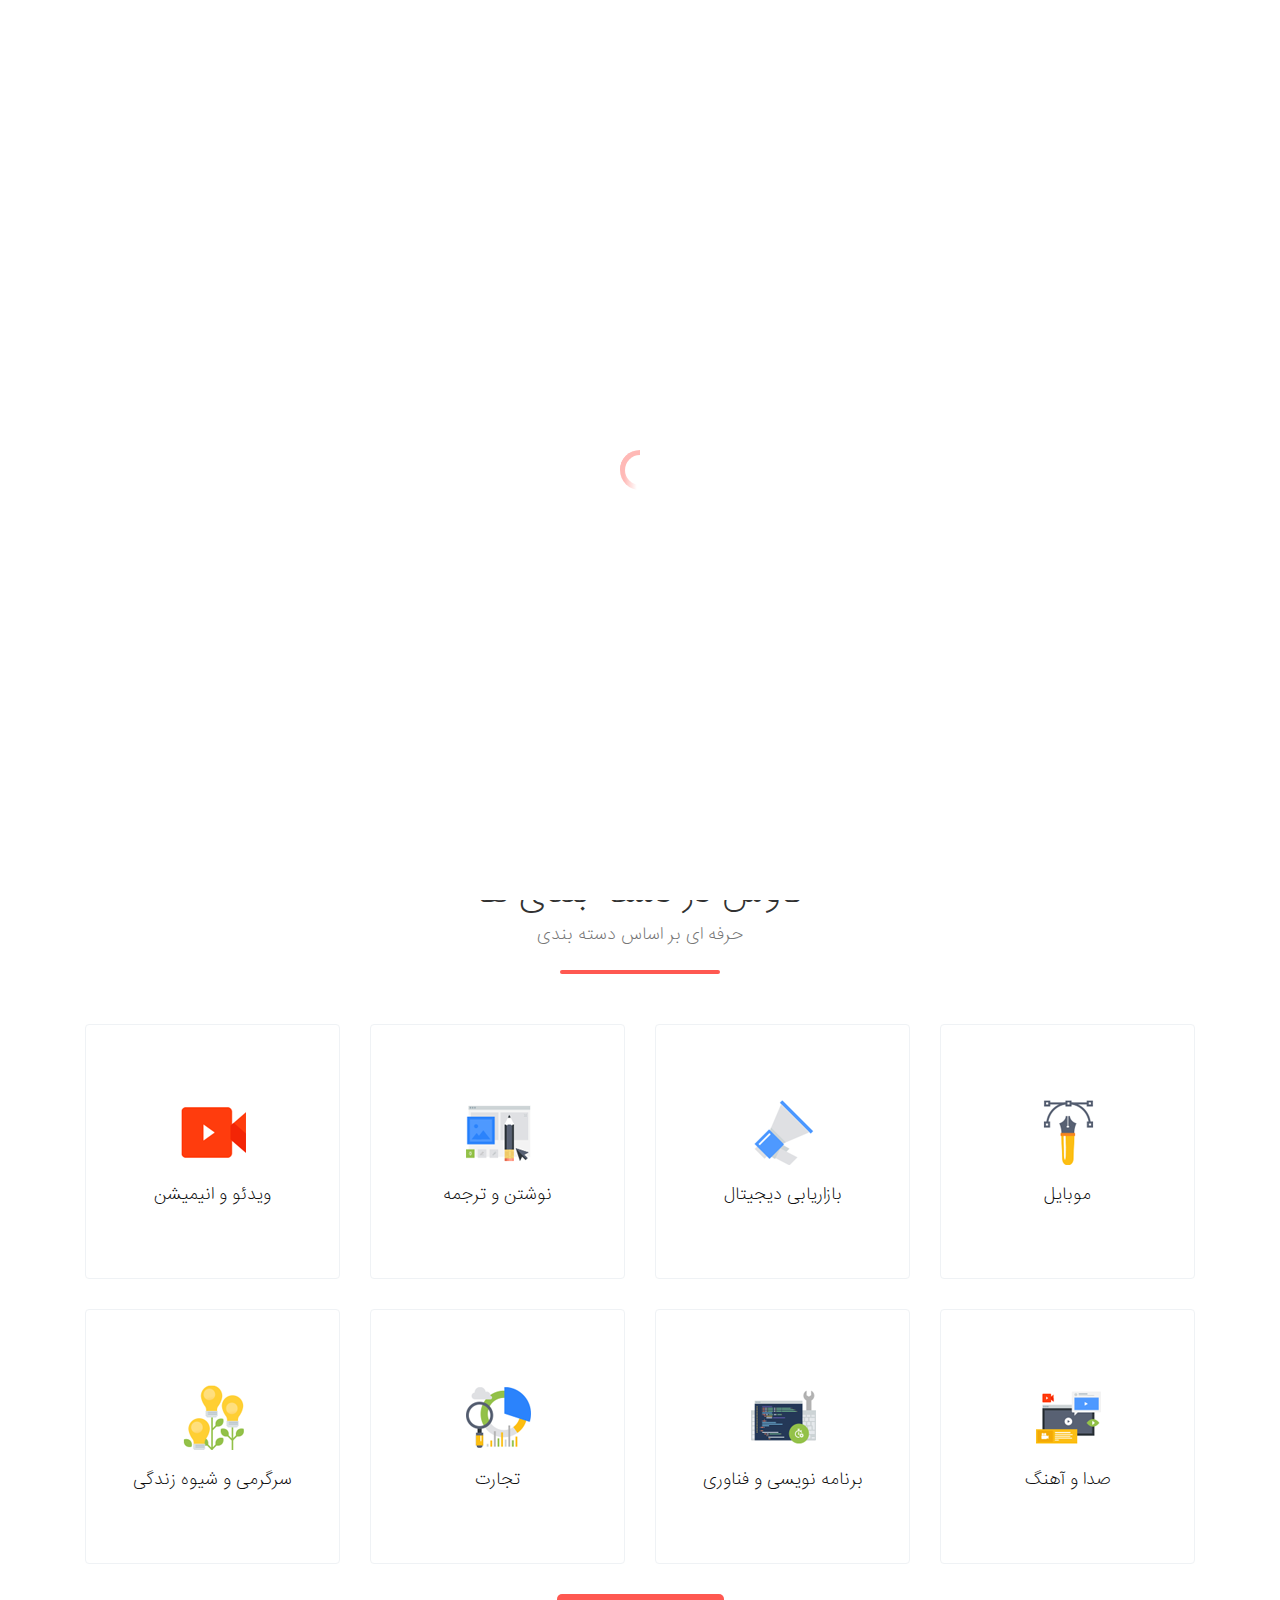
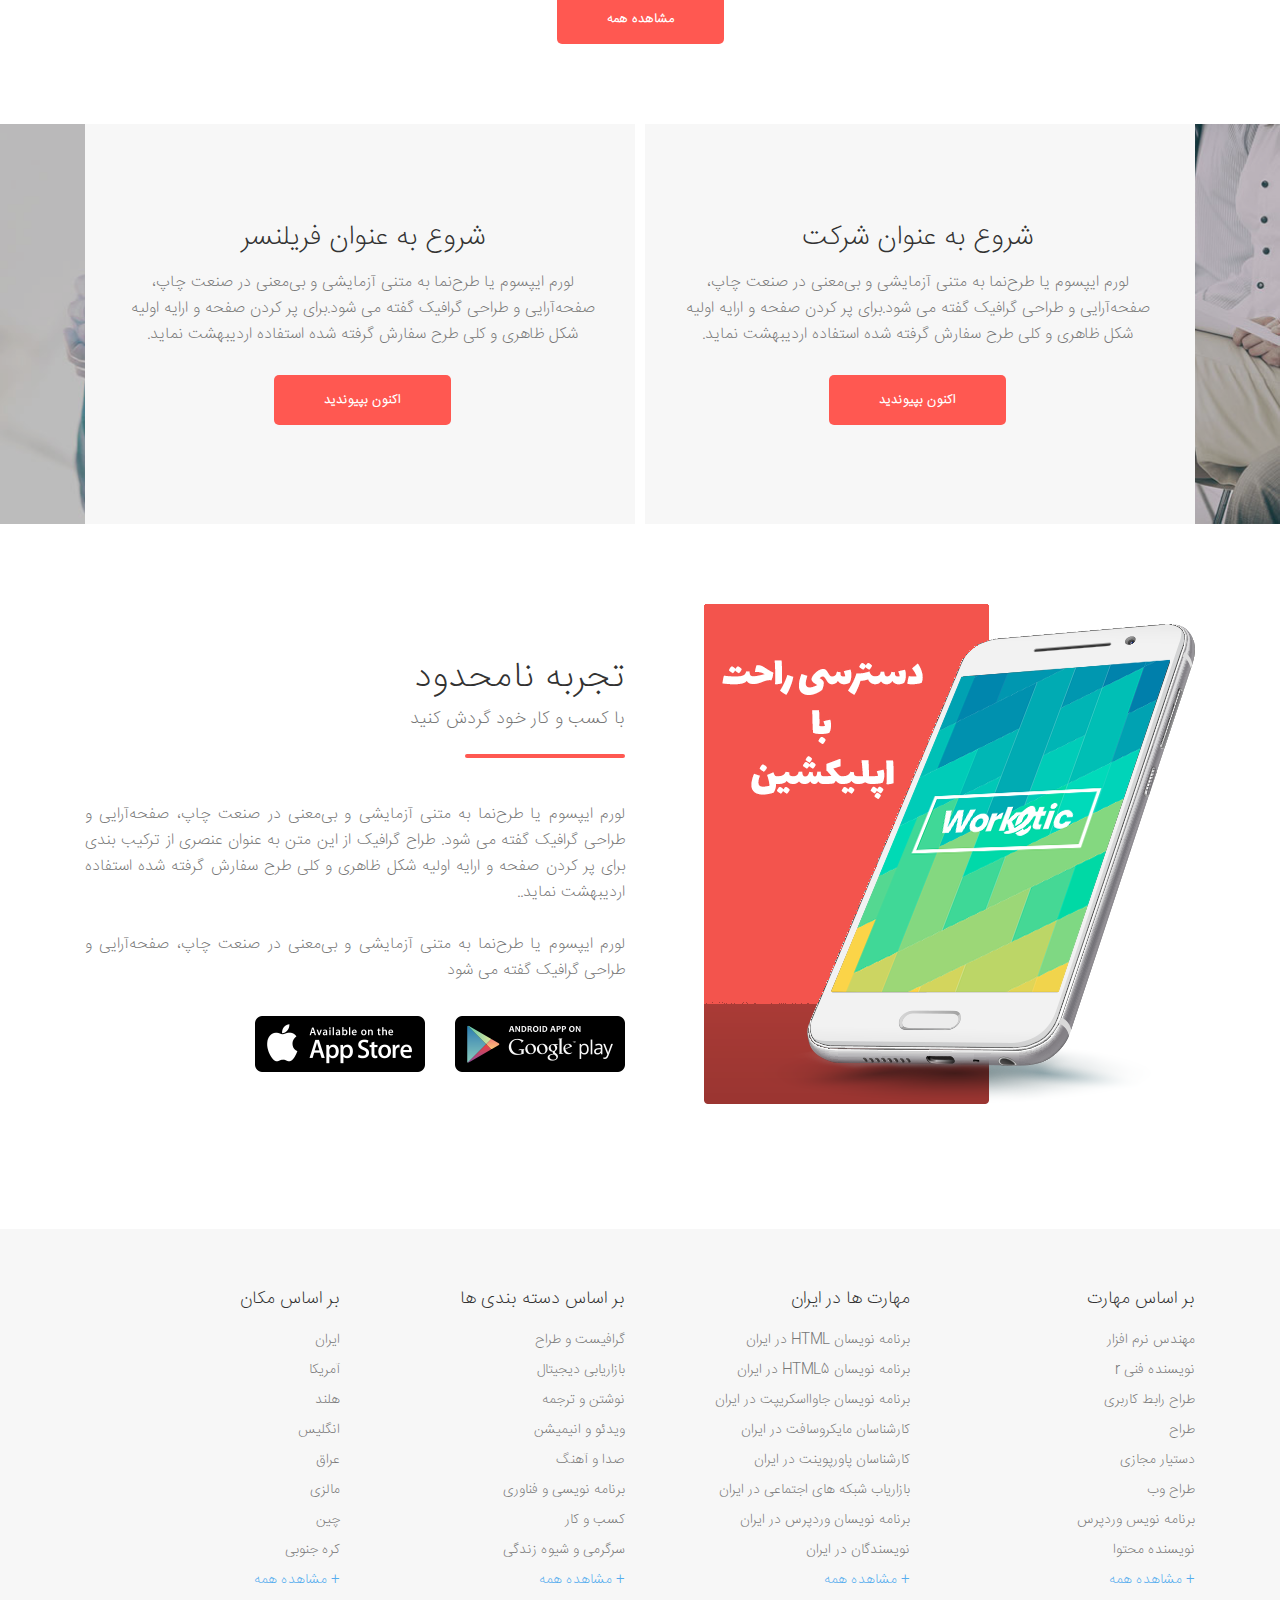
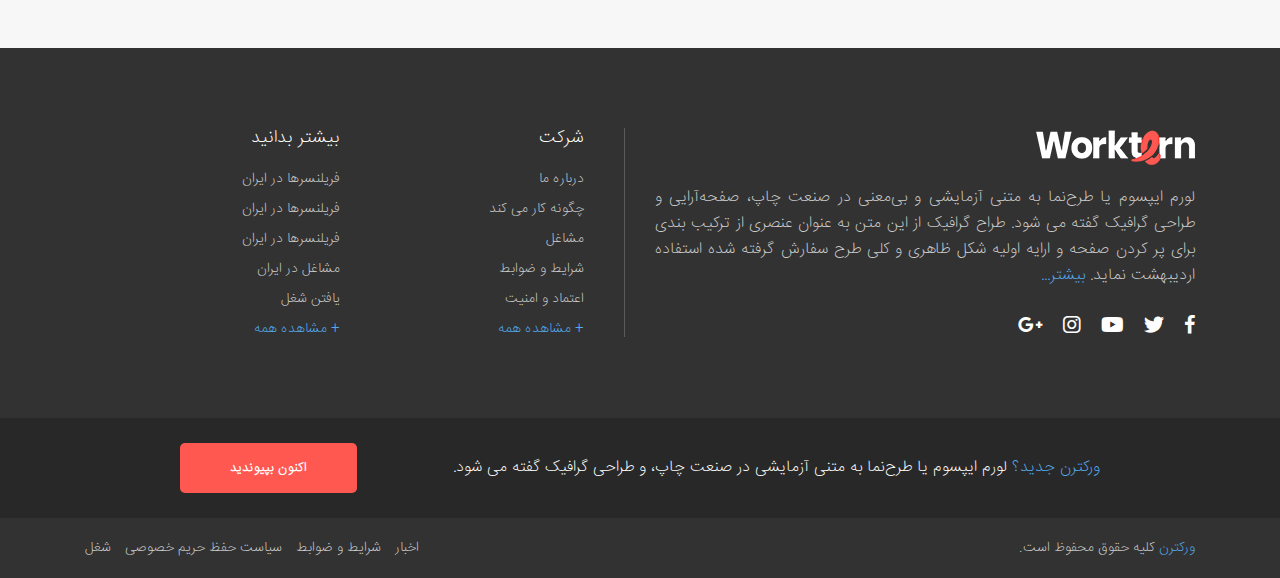
==== worktern/index.html @ 87391714 "123" ====
<!doctype html>
<!--[if lt IE 7]>		<html class="no-js lt-ie9 lt-ie8 lt-ie7" lang=""> <![endif]-->
<!--[if IE 7]>			<html class="no-js lt-ie9 lt-ie8" lang=""> <![endif]-->
<!--[if IE 8]>			<html class="no-js lt-ie9" lang=""> <![endif]-->
<!--[if gt IE 8]><!-->	<html class="no-js" lang="" dir="rtl"> <!--<![endif]-->

<!-- Mirrored from amentotech.com/htmls/worktern/ by HTTrack Website Copier/3.x [XR&CO'2014], Fri, 29 Nov 2019 17:55:43 GMT -->
<head>
	<meta charset="utf-8">
	<meta http-equiv="X-UA-Compatible" content="IE=edge">
	<title>BootStrap HTML5 CSS3 Theme</title>
	<meta name="description" content="">
	<meta name="viewport" content="width=device-width, initial-scale=1">
	<link rel="apple-touch-icon" href="apple-touch-icon.png">
	<link rel="icon" href="images/favicon.png" type="image/x-icon">
	<link rel="stylesheet" href="css/bootstrap.min.css">
	<link rel="stylesheet" href="css/normalize.css">
	<link rel="stylesheet" href="css/scrollbar.css">
	<link rel="stylesheet" href="css/fontawesome/fontawesome-all.css">
	<link rel="stylesheet" href="css/font-awesome.min.css">
	<link rel="stylesheet" href="css/owl.carousel.min.css">
	<link rel="stylesheet" href="css/linearicons.css">
	<link rel="stylesheet" href="css/jquery-ui.css">
	<link rel="stylesheet" href="css/tipso.css">
	<link rel="stylesheet" href="css/chosen.css">
	<link rel="stylesheet" href="css/prettyPhoto.css">
	<link rel="stylesheet" href="css/main.css">
	<link rel="stylesheet" href="css/color.css">
	<link rel="stylesheet" href="css/transitions.css">
	<link rel="stylesheet" href="css/responsive.css">
	<script src="js/vendor/modernizr-2.8.3-respond-1.4.2.min.js"></script>
</head>
<body class="wt-login">
	<!--[if lt IE 8]>
		<p class="browserupgrade">You are using an <strong>outdated</strong> browser. Please <a href="http://browsehappy.com/">upgrade your browser</a> to improve your experience.</p>
	<![endif]-->
	<!-- Preloader Start -->
	<div class="preloader-outer">
		<div class="loader"></div>
	</div>
	<!-- Preloader End -->
	<!-- Wrapper Start -->
	<div id="wt-wrapper" class="wt-wrapper wt-haslayout">
		<!-- Content Wrapper Start -->
		<div class="wt-contentwrapper">
			<!-- Header Start -->
			<header id="wt-header" class="wt-header wt-haslayout">
				<div class="wt-navigationarea">
					<div class="container-fluid">
						<div class="row">
							<div class="col-xs-12 col-sm-12 col-md-12 col-lg-12">
								<strong class="wt-logo"><a href="index-2.html"><img src="images/logo.png" alt="company logo here"></a></strong>
								<div class="wt-rightarea">
									<nav id="wt-nav" class="wt-nav navbar-expand-lg">
										<button class="navbar-toggler" type="button" data-toggle="collapse" data-target="#navbarNav" aria-controls="navbarNav" aria-expanded="false" aria-label="Toggle navigation">
											<i class="lnr lnr-menu"></i>
										</button>
										<div class="collapse navbar-collapse wt-navigation" id="navbarNav">
											<ul class="navbar-nav">
												<li class="menu-item-has-children page_item_has_children">
													<a href="javascript:void(0);">اصلی</a>
													<ul class="sub-menu">
														<li class="menu-item-has-children page_item_has_children wt-notificationicon"><span class="wt-dropdowarrow"><i class="lnr lnr-chevron-left"></i></span>
															<a href="javascript:void(0);">صفحه اصلی</a>
															<ul class="sub-menu">
																<li><a href="index-2.html">صفحه اصلی 1</a></li>
																<li class="wt-newnoti"><a href="indexvtwo.html">صفحه اصلی 2<em>بدون ورود به سیستم</em></a></li>
															</ul>
														</li>
														<li class="menu-item-has-children page_item_has_children"><span class="wt-dropdowarrow"><i class="lnr lnr-chevron-left"></i></span>
															<a href="javascript:void(0);">مقاله</a>
															<ul class="sub-menu">
																<li><a href="articlelist.html">لیست مقاله</a></li>
																<li><a href="articlegrid.html">شبکه مقاله</a></li>
																<li><a href="articlesingle.html">مقاله مجرد</a></li>
																<li><a href="articleclassic.html">مقاله کلاسیک</a></li>
															</ul>
														</li>
														<li class="menu-item-has-children page_item_has_children"><span class="wt-dropdowarrow"><i class="lnr lnr-chevron-left"></i></span>
															<a href="javascript:void(0);">شرکت</a>
															<ul class="sub-menu">
																<li><a href="companygrid.html">شبکه شرکت</a></li>
																<li><a href="companysigle.html">شرکت مجرد</a></li>
															</ul>
														</li>
														<li>
															<a href="about.html">درباره</a>
														</li>
														<li>
															<a href="privacypolicy.html">سیاست حفظ حریم خصوصی</a>
														</li>
														<li>
															<a href="comingsoon.html">به زودی</a>
														</li>
														<li>
															<a href="404page.html">صفحه 404</a>
														</li>
													</ul>
												</li>
												<li class="nav-item">
													<a href="howitworks.html">چگونه کار می کند</a>
												</li>
												<li class="menu-item-has-children page_item_has_children">
													<a href="javascript:void(0);">مرور مشاغل</a>
													<ul class="sub-menu">
														<li>
															<a href="joblisting.html">لیست مشاغل</a>
														</li>
														<li class="current-menu-item">
															<a href="jobsingle.html">مشاغل مجرد</a>
														</li>
														<li>
															<a href="jobproposal.html">پیشنهاد شغل</a>
														</li>
													</ul>
												</li>
												<li class="menu-item-has-children page_item_has_children">
													<a href="javascript:void(0);">مشاهده فریلنسرها</a>
													<ul class="sub-menu">
														<li>
															<a href="userlisting.html">لیست کاربران</a>
														</li>
														<li class="current-menu-item">
															<a href="usersingle.html">کاربر مجرد</a>
														</li>
													</ul>
												</li>
											</ul>
										</div>
									</nav>
									<div class="wt-loginarea">
										<figure class="wt-userimg">
											<img src="images/user-login.png" alt="img description">
										</figure>
										<div class="wt-loginoption">
											<a href="javascript:void(0);" id="wt-loginbtn" class="wt-loginbtn">ورود به سیستم</a>
											<div class="wt-loginformhold">
												<div class="wt-loginheader">
													<span>ورود به سیستم</span>
													<a href="javascript:;"><i class="fa fa-times"></i></a>
												</div>
												<form class="wt-formtheme wt-loginform do-login-form">
													<fieldset>
														<div class="form-group">
															<input type="text" name="username" class="form-control" placeholder="نام کاربری">
														</div>
														<div class="form-group">
															<input type="password" name="password" class="form-control" placeholder="رمز عبور">
														</div>
														<div class="wt-logininfo">
															<a href="javascript:;" class="wt-btn do-login-button">ورود به سیستم</a>
															<span class="wt-checkbox">
																<input id="wt-login" type="checkbox" name="rememberme">
																<label for="wt-login">اطلاعات مرا به خاطر بسپار</label>
															</span>
														</div>
													</fieldset>
													<div class="wt-loginfooterinfo">
														<a href="javascript:;" class="wt-forgot-password">فراموشی رمز عبور</a>
														<a href="register.html">ایجاد حساب</a>
													</div>
												</form>
											    <form class="wt-formtheme wt-loginform do-forgot-password-form wt-hide-form">
											        <fieldset>
											            <div class="form-group">
											                <input type="email" name="email" class="form-control get_password" placeholder="ایمیل">
											            </div>
											           
											            <div class="wt-logininfo">
											                <a href="javascript:;" class="wt-btn do-get-password">دریافت رمز عبور</a>
											            </div>     
											        </fieldset>
											        <div class="wt-loginfooterinfo">
											            <a href="javascript:void(0);" class="wt-show-login">ورود به سیستم</a>
											            <a href="register.html">ایجاد حساب</a>
											        </div>
											    </form>
											</div>
										</div>
										<a href="register.html" class="wt-btn">اکنون بپیوندید</a>
									</div>
									<div class="wt-userlogedin">
										<figure class="wt-userimg">
											<img src="images/user-img.jpg" alt="image description">
										</figure>
										<div class="wt-username">
											<h3> پریسا محمدی</h3>
											<span>پریسا محمدی</span>
										</div>
										<nav class="wt-usernav">
											<ul>
												<li class="menu-item-has-children page_item_has_children">
													<a href="javascript:void(0);">
														<span>بینش </span>
													</a>
													<ul class="sub-menu children">
														<li><a href="dashboard-insights.html">بینش ها</a></li>
														<li><a href="dashboard-insightsuser.html">بینش کاربر</a></li>
													</ul>
												</li>
												<li>
													<a href="dashboard-profile.html">
														<span>پروفایل من</span>
													</a>
												</li>
												<li class="menu-item-has-children">
													<a href="javascript:void(0);">
														<span>همه مشاغل</span>
													</a>
													<ul class="sub-menu">
														<li><a href="dashboard-completejobs.html">مشاغل تکمیل شده</a></li>
														<li><a href="dashboard-canceljobs.html">مشاغل لغو شده</a></li>
														<li><a href="dashboard-ongoingjob.html">مشاغل مداوم</a></li>
														<li><a href="dashboard-ongoingsingle.html">مجرد مداوم</a></li>
													</ul>
												</li>
												<li>
													<a href="dashboard-managejobs.html">
														<span>مدیریت مشاغل</span>
													</a>
												</li>
												<li class="wt-notificationicon menu-item-has-children">
													<a href="javascript:void(0);">
														<span>پیام ها</span>
													</a>
													<ul class="sub-menu">
														<li><a href="dashboard-messages.html">پیام ها</a></li>
														<li><a href="dashboard-messages2.html">پیام ها 2</a></li>
													</ul>
												</li>
												<li>
													<a href="dashboard-saveitems.html">
														<span> موارد ذخیره شده من </span>
													</a>
												</li>
												<li>
													<a href="dashboard-invocies.html">
														<span>فاکتورها </span>
													</a>
												</li>
												<li>
													<a href="dashboard-category.html">
														<span>دسته بندی</span>
													</a>
												</li>
												<li>
													<a href="dashboard-packages.html">
														<span>بسته ها</span>
													</a>
												</li>
												<li>
													<a href="dashboard-proposals.html">
														<span>پیشنهادات</span>
													</a>
												</li>
												<li>
													<a href="dashboard-accountsettings.html">
														<span>تنظیمات حساب</span>
													</a>
												</li>
												<li>
													<a href="dashboard-helpsupport.html">
														<span>راهنما و پشتیبانی</span>
													</a>
												</li>
												<li>
													<a href="index-2.html">
														<span> خروج از سیستم</span>
													</a>
												</li>
											</ul>
										</nav>
									</div>
								</div>
							</div>
						</div>
					</div>
				</div>
			</header>
			<!--Header End-->
			<!--Home Banner Start-->
			<div class="wt-haslayout wt-bannerholder">
				<div class="container">
					<div class="row">
						<div class="col-12 col-sm-12 col-md-12 col-lg-5">
							<div class="wt-bannerimages">
								<figure class="wt-bannermanimg" data-tilt>
									<img src="images/bannerimg/img-01.png" alt="img description">
									<img src="images/bannerimg/img-02.png" class="wt-bannermanimgone" alt="img description">
									<img src="images/bannerimg/img-03.png" class="wt-bannermanimgtwo" alt="img description">
								</figure>
							</div>
						</div>
						<div class="col-xs-12 col-sm-12 col-md-12 col-lg-7">
							<div class="wt-bannercontent">
								<div class="wt-bannerhead">
									<div class="wt-title">
										<h1><span>استخدام متخصص فریلنسر </span>برای هر شغلی ، به صورت آنلاین </h1>
									</div>
									<div class="wt-description">
										<p>لورم ایپسوم یا طرح‌نما  به متنی آزمایشی و بی‌معنی در صنعت چاپ،
            صفحه‌آرایی و طراحی
            گرافیک گفته می شود.</p>
									</div>
								</div>
								<form class="wt-formtheme wt-formbanner">
									<fieldset>
										<div class="form-group">
											<input type="text" name="fullname" class="form-control" placeholder="من دنبال ... می گردم.">
											<div class="wt-formoptions">
												<div class="wt-dropdown">
													<span>در: <em class="selected-search-type">فریلنسرها</em><i class="lnr lnr-chevron-down"></i></span>
												</div>
												<div class="wt-radioholder">
													<span class="wt-radio">
														<input id="wt-freelancers" data-title="فریلنسرها" type="radio" name="searchtype" value="freelancer" checked>
														<label for="wt-freelancers">فریلنسرها</label>
													</span>
													<span class="wt-radio">
														<input id="wt-jobs"  data-title="مشاغل" type="radio" name="searchtype" value="job">
														<label for="wt-jobs">مشاغل</label>
													</span>
													<span class="wt-radio">
														<input id="wt-company"  data-title="شرکت ها" type="radio" name="searchtype" value="job">
														<label for="wt-company">شرکت ها</label>
													</span>
												</div>
												<a href="userlisting.html" class="wt-searchbtn"><i class="lnr lnr-magnifier"></i></a>
											</div>
										</div>
									</fieldset>
								</form>
								<div class="wt-videoholder">
									<div class="wt-videoshow">
										<a data-rel="prettyPhoto[video]" href="https://www.w3schools.com/html/mov_bbb.mp4"><i class="fa fa-play"></i></a>
									</div>
									<div class="wt-videocontent">
										<span> خودتان ببینید!<em> چگونه کار می کند و نهایت لذت را تجربه می کنید. </em></span>
									</div>
								</div>
							</div>
						</div>
					</div>
				</div>
			</div>
			<!--Home Banner End-->
			<!--Main Start-->
			<main id="wt-main" class="wt-main wt-haslayout">
				<!--Categories Start-->
				<section class="wt-haslayout wt-main-section">
					<div class="container">
						<div class="row justify-content-md-center">
							<div class="col-xs-12 col-sm-12 col-md-8 push-md-2 col-lg-6 push-lg-3">
								<div class="wt-sectionhead wt-textcenter">
									<div class="wt-sectiontitle">
										<h2> کاوش در دسته بندی ها </h2>
										<span>حرفه ای بر اساس دسته بندی</span>
									</div>
								</div>
							</div>
							<div class="wt-categoryexpl">
								<div class="col-12 col-sm-6 col-md-4 col-lg-4 col-xl-3 float-right">
									<div class="wt-categorycontent">
										<figure><img src="images/categories/img-01.png" alt="image description"></figure>
										<div class="wt-cattitle">
											<h3><a href="javascrip:void(0);">موبایل </a></h3>
										</div>
										<div class="wt-categoryslidup">
											<p>لورم ایپسوم یا طرح‌نما به متنی آزمایشی و بی‌معنی در صنعت چاپ،
            صفحه‌آرایی و طراحی
            گرافیک گفته میشود.</p>
											<a href="javascript:void(0);">جست و جو <i class="fa fa-arrow-left"></i></a>
										</div>
									</div>
								</div>
								<div class="col-12 col-sm-6 col-md-4 col-lg-4 col-xl-3 float-right">
									<div class="wt-categorycontent">
										<figure><img src="images/categories/img-08.png" alt="image description"></figure>
										<div class="wt-cattitle">
											<h3><a href="javascrip:void(0);">بازاریابی دیجیتال</a></h3>
										</div>
										<div class="wt-categoryslidup">
											<p>لورم ایپسوم یا طرح‌نما به متنی آزمایشی و بی‌معنی در صنعت چاپ،
            صفحه‌آرایی و طراحی
            گرافیک گفته میشود.</p>
											<a href="javascript:void(0);">جست و جو <i class="fa fa-arrow-left"></i></a>
										</div>
									</div>
								</div>
								<div class="col-12 col-sm-6 col-md-4 col-lg-4 col-xl-3 float-right">
									<div class="wt-categorycontent">
										<figure><img src="images/categories/img-02.png" alt="image description"></figure>
										<div class="wt-cattitle">
											<h3><a href="javascrip:void(0);"> نوشتن و ترجمه </a></h3>
										</div>
										<div class="wt-categoryslidup">
											<p>لورم ایپسوم یا طرح‌نما به متنی آزمایشی و بی‌معنی در صنعت چاپ،
            صفحه‌آرایی و طراحی
            گرافیک گفته میشود.</p>
											<a href="javascript:void(0);">جست و جو <i class="fa fa-arrow-left"></i></a>
										</div>
									</div>
								</div>
								<div class="col-12 col-sm-6 col-md-4 col-lg-4 col-xl-3 float-right">
									<div class="wt-categorycontent">
										<figure><img src="images/categories/img-03.png" alt="image description"></figure>
										<div class="wt-cattitle">
											<h3><a href="javascrip:void(0);">ویدئو و انیمیشن </a></h3>
										</div>
										<div class="wt-categoryslidup">
											<p>لورم ایپسوم یا طرح‌نما به متنی آزمایشی و بی‌معنی در صنعت چاپ،
            صفحه‌آرایی و طراحی
            گرافیک گفته میشود.</p>
											<a href="javascript:void(0);">جست و جو <i class="fa fa-arrow-left"></i></a>
										</div>
									</div>
								</div>
								<div class="col-12 col-sm-6 col-md-4 col-lg-4 col-xl-3 float-right">
									<div class="wt-categorycontent">
										<figure><img src="images/categories/img-04.png" alt="image description"></figure>
										<div class="wt-cattitle">
											<h3><a href="javascrip:void(0);"> صدا و آهنگ</a></h3>
										</div>
										<div class="wt-categoryslidup">
											<p>لورم ایپسوم یا طرح‌نما به متنی آزمایشی و بی‌معنی در صنعت چاپ،
            صفحه‌آرایی و طراحی
            گرافیک گفته میشود.</p>
											<a href="javascript:void(0);">جست و جو <i class="fa fa-arrow-left"></i></a>
										</div>
									</div>
								</div>
								<div class="col-12 col-sm-6 col-md-4 col-lg-4 col-xl-3 float-right">
									<div class="wt-categorycontent">
										<figure><img src="images/categories/img-05.png" alt="image description"></figure>
										<div class="wt-cattitle">
											<h3><a href="javascrip:void(0);">برنامه نویسی و  فناوری </a></h3>
										</div>
										<div class="wt-categoryslidup">
											<p>لورم ایپسوم یا طرح‌نما به متنی آزمایشی و بی‌معنی در صنعت چاپ،
            صفحه‌آرایی و طراحی
            گرافیک گفته میشود.</p>
											<a href="javascript:void(0);">جست و جو <i class="fa fa-arrow-left"></i></a>
										</div>
									</div>
								</div>
								<div class="col-12 col-sm-6 col-md-4 col-lg-4 col-xl-3 float-right">
									<div class="wt-categorycontent">
										<figure><img src="images/categories/img-06.png" alt="image description"></figure>
										<div class="wt-cattitle">
											<h3><a href="javascrip:void(0);">تجارت</a></h3>
										</div>
										<div class="wt-categoryslidup">
											<p>لورم ایپسوم یا طرح‌نما به متنی آزمایشی و بی‌معنی در صنعت چاپ،
            صفحه‌آرایی و طراحی
            گرافیک گفته میشود.</p>
											<a href="javascript:void(0);">جست و جو <i class="fa fa-arrow-left"></i></a>
										</div>
									</div>
								</div>
								<div class="col-12 col-sm-6 col-md-4 col-lg-4 col-xl-3 float-right">
									<div class="wt-categorycontent">
										<figure><img src="images/categories/img-07.png" alt="image description"></figure>
										<div class="wt-cattitle">
											<h3><a href="javascrip:void(0);">سرگرمی و شیوه زندگی</a></h3>
										</div>
										<div class="wt-categoryslidup">
											<p>لورم ایپسوم یا طرح‌نما به متنی آزمایشی و بی‌معنی در صنعت چاپ،
            صفحه‌آرایی و طراحی
            گرافیک گفته میشود.</p>
											<a href="javascript:void(0);">جست و جو <i class="fa fa-arrow-left"></i></a>
										</div>
									</div>
								</div>
								<div class="col-12 col-sm-12 col-md-12 col-lg-12 float-right">
									<div class="wt-btnarea">
										<a href="javascript:void(0)" class="wt-btn">مشاهده همه </a>
									</div>
								</div>
							</div>
						</div>
					</div>
				</section>
				<!--Categories End-->
				<!--Join Company Info Start-->
				<section class="wt-haslayout wt-main-section wt-paddingnull wt-companyinfohold">
					<div class="container">
						<div class="row">
							<div class="col-12 col-sm-12 col-md-12 col-lg-12">
								<div class="wt-companydetails">
									<div class="wt-companycontent">
										<div class="wt-companyinfotitle">
											<h2>شروع به عنوان شرکت </h2>
										</div>
										<div class="wt-description">
											<p>لورم ایپسوم یا طرح‌نما به متنی آزمایشی و بی‌معنی در صنعت چاپ،
            صفحه‌آرایی و طراحی
            گرافیک گفته می شود.برای پر کردن صفحه و ارایه
            اولیه شکل
             ظاهری و کلی طرح سفارش گرفته شده استفاده اردیبهشت نماید.</p>
										</div>
										<div class="wt-btnarea">
											<a href="javascript:void(0);" class="wt-btn"> اکنون بپیوندید</a>
										</div>
									</div>
									<div class="wt-companycontent">
										<div class="wt-companyinfotitle">
											<h2>شروع به عنوان فریلنسر </h2>
										</div>
										<div class="wt-description">
											<p>لورم ایپسوم یا طرح‌نما به متنی آزمایشی و بی‌معنی در صنعت چاپ،
            صفحه‌آرایی و طراحی
            گرافیک گفته می شود.برای پر کردن صفحه و ارایه
            اولیه شکل
             ظاهری و کلی طرح سفارش گرفته شده استفاده اردیبهشت نماید.</p>
										</div>
										<div class="wt-btnarea">
											<a href="javascript:void(0);" class="wt-btn"> اکنون بپیوندید</a>
										</div>
									</div>
								</div>
							</div>
						</div>
					</div>
				</section>
				<!--Join Company Info End-->
				<!--Limitless Experience Start-->
				<section class="wt-haslayout wt-main-section">
					<div class="container">
						<div class="row">
							<div class="col-12 col-sm-12 col-md-6 col-lg-6 float-left">
								<figure class="wt-mobileimg">
									<img src="images/mobile-img.png" alt="img description">
								</figure>
							</div>
							<div class="col-12 col-sm-12 col-md-6 col-lg-6 float-left">
								<div class="wt-experienceholder">
									<div class="wt-sectionhead">
										<div class="wt-sectiontitle">
											<h2>تجربه نامحدود </h2>
											<span>با کسب و کار خود گردش کنید</span>
										</div>
										<div class="wt-description">
											<p>لورم ایپسوم یا طرح‌نما  به متنی آزمایشی و بی‌معنی در صنعت چاپ،
            صفحه‌آرایی و طراحی
            گرافیک گفته می شود. طراح گرافیک از این متن به عنوان عنصری از ترکیب بندی برای پر کردن صفحه و ارایه
            اولیه شکل
             ظاهری و کلی طرح سفارش گرفته شده استفاده اردیبهشت نماید..</p>
											<p>لورم ایپسوم یا طرح‌نما به متنی آزمایشی و بی‌معنی در صنعت چاپ،
            صفحه‌آرایی و طراحی
            گرافیک گفته می شود</p>
										</div>
										<ul class="wt-appicon">
											<li>
												<a href="javascript:void(0)">
													<figure><img src="images/app-icon/img-01.png" alt="img description"></figure>
												</a>
											</li>
											<li>
												<a href="javascript:void(0)">
													<figure><img src="images/app-icon/img-02.png" alt="img description"></figure>
												</a>
											</li>
										</ul>
									</div>
								</div>
							</div>
						</div>
					</div>
				</section>
				<!--Limitless Experience End-->
				<!--Skills Start-->
				<section class="wt-haslayaout wt-main-section wt-footeraboutus">
					<div class="container">
						<div class="row">
							<div class="col-12 col-sm-6 col-md-3 col-lg-3">
								<div class="wt-widgetskills">
									<div class="wt-fwidgettitle">
										<h3>بر اساس مهارت </h3>
									</div>
									<ul class="wt-fwidgetcontent">
										<li><a href="javascript:void(0);">مهندس نرم افزار </a></li>
										<li><a href="javascript:void(0);"> نویسنده فنی r</a></li>
										<li><a href="javascript:void(0);">طراح رابط کاربری </a></li>
										<li><a href="javascript:void(0);">طراح </a></li>
										<li><a href="javascript:void(0);">دستیار مجازی </a></li>
										<li><a href="javascript:void(0);">طراح وب</a></li>
										<li><a href="javascript:void(0);"> برنامه نویس وردپرس</a></li>
										<li><a href="javascript:void(0);">نویسنده محتوا </a></li>
										<li class="wt-viewmore"><a href="javascript:void(0);">+ مشاهده همه</a></li>
									</ul>
								</div>
							</div>
							<div class="col-12 col-sm-6 col-md-3 col-lg-3">
								<div class="wt-widgetskill">
									<div class="wt-fwidgettitle">
										<h3>مهارت ها در ایران </h3>
									</div>
									<ul class="wt-fwidgetcontent">
										<li><a href="javascript:void(0);">برنامه نویسان HTML در ایران</a></li>
										<li><a href="javascript:void(0);">برنامه نویسان HTML5 در ایران </a></li>
										<li><a href="javascript:void(0);">برنامه نویسان جاوااسکریپت در ایران</a></li>
										<li><a href="javascript:void(0);">کارشناسان مایکروسافت در ایران </a></li>
										<li><a href="javascript:void(0);">کارشناسان پاورپوینت در ایران </a></li>
										<li><a href="javascript:void(0);">بازاریاب  شبکه های اجتماعی در ایران</a></li>
										<li><a href="javascript:void(0);">برنامه نویسان وردپرس در ایران </a></li>
										<li><a href="javascript:void(0);">نویسندگان در ایران</a></li>
										<li class="wt-viewmore"><a href="javascript:void(0);">+ مشاهده همه</a></li>
									</ul>
								</div>
							</div>
							<div class="col-12 col-sm-6 col-md-3 col-lg-3">
								<div class="wt-footercol wt-widgetcategories">
									<div class="wt-fwidgettitle">
										<h3>بر اساس دسته بندی ها</h3>
									</div>
									<ul class="wt-fwidgetcontent">
										<li><a href="javascript:void(0);">گرافیست و طراح </a></li>
										<li><a href="javascript:void(0);">بازاریابی دیجیتال</a></li>
										<li><a href="javascript:void(0);"> نوشتن و ترجمه </a></li>
										<li><a href="javascript:void(0);">ویدئو و انیمیشن </a></li>
										<li><a href="javascript:void(0);"> صدا و آهنگ</a></li>
										<li><a href="javascript:void(0);">برنامه نویسی و  فناوری </a></li>
										<li><a href="javascript:void(0);">کسب و کار</a></li>
										<li><a href="javascript:void(0);">سرگرمی و شیوه زندگی</a></li>
										<li class="wt-viewmore"><a href="javascript:void(0);">+ مشاهده همه</a></li>
									</ul>
								</div>
							</div>
							<div class="col-12 col-sm-6 col-md-3 col-lg-3">
								<div class="wt-widgetbylocation">
									<div class="wt-fwidgettitle">
										<h3>بر اساس مکان</h3>
									</div>
									<ul class="wt-fwidgetcontent">
										<li><a href="javascript:void(0);">ایران </a></li>
										<li><a href="javascript:void(0);">آمریکا </a></li>
										<li><a href="javascript:void(0);">هلند </a></li>
										<li><a href="javascript:void(0);">انگلیس </a></li>
										<li><a href="javascript:void(0);">عراق </a></li>
										<li><a href="javascript:void(0);">مالزی </a></li>
										<li><a href="javascript:void(0);">چین </a></li>
										<li><a href="javascript:void(0);">کره جنوبی </a></li>
										<li class="wt-viewmore"><a href="javascript:void(0);">+ مشاهده همه</a></li>
									</ul>
								</div>
							</div>
						</div>
					</div>
				</section>
				<!--Skills Start End-->
			</main>
			<!--Main End-->
			<!--Footer Start-->
			<footer id="wt-footer" class="wt-footer wt-haslayout">
				<div class="wt-footerholder wt-haslayout">
					<div class="container">
						<div class="row">
							<div class="col-12 col-sm-12 col-md-6 col-lg-6">
								<div class="wt-footerlogohold">
									<strong class="wt-logo"><a href="index-2.html"><img src="images/flogo.png" alt="company logo here"></a></strong>
									<div class="wt-description">
										<p>لورم ایپسوم یا طرح‌نما  به متنی آزمایشی و بی‌معنی در صنعت چاپ،
            صفحه‌آرایی و طراحی
            گرافیک گفته می شود. طراح گرافیک از این متن به عنوان عنصری از ترکیب بندی برای پر کردن صفحه و ارایه
            اولیه شکل
             ظاهری و کلی طرح سفارش گرفته شده استفاده اردیبهشت نماید. <a href="javascript:void(0);">بیشتر...</a></p>
									</div>
									<ul class="wt-socialiconssimple wt-socialiconfooter">
										<li class="wt-facebook"><a href="javascript:void(0);"><i class="fa fa-facebook-f"></i></a></li>
										<li class="wt-twitter"><a href="javascript:void(0);"><i class="fab fa-twitter"></i></a></li>
										<li class="wt-youtube"><a href="javascript:void(0);"><i class="fab fa-youtube"></i></a></li>
										<li class="wt-instagram"><a href="javascript:void(0);"><i class="fab fa-instagram"></i></a></li>
										<li class="wt-googleplus"><a href="javascript:void(0);"><i class="fab fa-google-plus-g"></i></a></li>
									</ul>
								</div>
							</div>
							<div class="col-12 col-sm-6 col-md-3 col-lg-3">
								<div class="wt-footercol wt-widgetcompany">
									<div class="wt-fwidgettitle">
										<h3>شرکت</h3>
									</div>
									<ul class="wt-fwidgetcontent">
										<li><a href="javascript:void(0);">درباره ما</a></li>
										<li><a href="javascript:void(0);">چگونه کار می کند</a></li>
										<li><a href="javascript:void(0);">مشاغل</a></li>
										<li><a href="javascript:void(0);">شرایط و ضوابط</a></li>
										<li><a href="javascript:void(0);">اعتماد و امنیت</a></li>
										<li class="wt-viewmore"><a href="javascript:void(0);">+ مشاهده همه</a></li>
									</ul>
								</div>
							</div>
							<div class="col-12 col-sm-6 col-md-3 col-lg-3">
								<div class="wt-footercol wt-widgetexplore">
									<div class="wt-fwidgettitle">
										<h3>بیشتر بدانید</h3>
									</div>
									<ul class="wt-fwidgetcontent">
										<li><a href="javascript:void(0);">فریلنسرها در ایران </a></li>
										<li><a href="javascript:void(0);">فریلنسرها در ایران</a></li>
										<li><a href="javascript:void(0);">فریلنسرها در ایران</a></li>
										<li><a href="javascript:void(0);">مشاغل در ایران</a></li>
										<li><a href="javascript:void(0);"> یافتن شغل</a></li>
										<li class="wt-viewmore"><a href="javascript:void(0);">+ مشاهده همه</a></li>
									</ul>
								</div>
							</div>
						</div>
					</div>
				</div>
				<div class="wt-haslayout wt-joininfo">
					<div class="container">
						<div class="row justify-content-md-center">
							<div class="col-xs-12 col-sm-12 col-md-12 col-lg-10 push-lg-1">
								<div class="wt-companyinfo">
									<span><a href="javascript:void(0);">ورکترن جدید؟</a> لورم ایپسوم یا طرح‌نما به متنی آزمایشی  در صنعت چاپ،
            و طراحی
            گرافیک گفته می شود.</span>
								</div>
								<div class="wt-fbtnarea">
									<a href="javascript:void(0)" class="wt-btn">اکنون بپیوندید</a>
								</div>
							</div>
						</div>
					</div>
				</div>
				<div class="wt-haslayout wt-footerbottom">
					<div class="container">
						<div class="row">
							<div class="col-xs-12 col-sm-12 col-md-12 col-lg-12">
								<p class="wt-copyrights"><span>ورکترن</span> کلیه حقوق محفوظ است.</p>
								<nav class="wt-addnav">
									<ul>
										<li><a href="javascript:void(0);">اخبار</a></li>
										<li><a href="javascript:void(0);">شرایط و ضوابط</a></li>
										<li><a href="javascript:void(0);">سیاست حفظ حریم خصوصی </a></li>
										<li><a href="javascript:void(0);">شغل</a></li>
									</ul>
								</nav>
							</div>
						</div>
					</div>
				</div>
			</footer>
			<!--Footer End-->
		</div>
		<!--Content Wrapper End-->
	</div>
	<!--Wrapper End-->
	<script src="js/vendor/jquery-3.3.1.js"></script>
	<script src="js/vendor/jquery-library.js"></script>
	<script src="js/vendor/bootstrap.min.js"></script>
	<script src="js/owl.carousel.min.js"></script>
	<script src="js/chosen.jquery.js"></script>
	<script src="js/scrollbar.min.js"></script>
	<script src="js/tilt.jquery.js"></script>
	<script src="js/prettyPhoto.js"></script>
	<script src="js/jquery-ui.js"></script>
	<script src="js/readmore.js"></script>
	<script src="js/countTo.js"></script>
	<script src="js/appear.js"></script>
	<script src="js/tipso.js"></script>
	<script src="js/jRate.js"></script>
	<script src="js/main.js"></script>
</body>

<!-- Mirrored from amentotech.com/htmls/worktern/ by HTTrack Website Copier/3.x [XR&CO'2014], Fri, 29 Nov 2019 17:56:51 GMT -->
</html>
---- worktern/css/scrollbar.css ----
/*
== malihu jquery custom scrollbar plugin ==
Plugin URI: http://manos.malihu.gr/jquery-custom-content-scroller
*/

/*
CONTENTS: 
	1. BASIC STYLE - Plugin's basic/essential CSS properties (normally, should not be edited). 
	2. VERTICAL SCROLLBAR - Positioning and dimensions of vertical scrollbar. 
	3. HORIZONTAL SCROLLBAR - Positioning and dimensions of horizontal scrollbar.
	4. VERTICAL AND HORIZONTAL SCROLLBARS - Positioning and dimensions of 2-axis scrollbars. 
	5. TRANSITIONS - CSS3 transitions for hover events, auto-expanded and auto-hidden scrollbars. 
	6. SCROLLBAR COLORS, OPACITY AND BACKGROUNDS 
		6.1 THEMES - Scrollbar colors, opacity, dimensions, backgrounds etc. via ready-to-use themes.
*/

/* 
------------------------------------------------------------------------------------------------------------------------
1. BASIC STYLE  
------------------------------------------------------------------------------------------------------------------------
*/

.mCustomScrollbar {
  -ms-touch-action: pinch-zoom;
  touch-action: pinch-zoom; /* direct pointer events to js */
}
.mCustomScrollbar.mCS_no_scrollbar,
.mCustomScrollbar.mCS_touch_action {
  -ms-touch-action: auto;
  touch-action: auto;
}

.mCustomScrollBox {
  /* contains plugin's markup */
  position: relative;
  overflow: hidden;
  height: 100%;
  max-width: 100%;
  outline: none;
  direction: ltr;
}

.mCSB_container {
  /* contains the original content */
  overflow: hidden;
  width: auto;
  height: auto;
}
/* 
------------------------------------------------------------------------------------------------------------------------
2. VERTICAL SCROLLBAR 
y-axis
------------------------------------------------------------------------------------------------------------------------
*/
.mCSB_inside > .mCSB_container {
  margin-right: 30px;
}
.mCSB_container.mCS_no_scrollbar_y.mCS_y_hidden {
  margin-right: 0;
} /* non-visible scrollbar */
.mCS-dir-rtl > .mCSB_inside > .mCSB_container {
  /* RTL direction/left-side scrollbar */
  margin-left: 0;
  margin-right: 0px;
  text-align: justify;
}

.mCS-dir-rtl > .mCSB_inside > .mCSB_container.mCS_no_scrollbar_y.mCS_y_hidden {
  margin-left: 0;
} /* RTL direction/left-side scrollbar */
.mCSB_scrollTools {
  /* contains scrollbar markup (draggable element, dragger rail, buttons etc.) */
  position: absolute;
  width: 16px;
  height: auto;
  left: auto;
  top: 0;
  right: 0;
  bottom: 0;
}
.mCSB_outside + .mCSB_scrollTools {
  right: -26px;
} /* scrollbar position: outside */
.mCS-dir-rtl > .mCSB_inside > .mCSB_scrollTools,
.mCS-dir-rtl > .mCSB_outside + .mCSB_scrollTools {
  /* RTL direction/left-side scrollbar */
  right: auto;
  left: 0;
}
.mCS-dir-rtl > .mCSB_outside + .mCSB_scrollTools {
  left: -26px;
} /* RTL direction/left-side scrollbar (scrollbar position: outside) */
.mCSB_scrollTools .mCSB_draggerContainer {
  /* contains the draggable element and dragger rail markup */
  position: absolute;
  top: 0;
  left: 0;
  bottom: 0;
  right: 0;
  height: auto;
}
.mCSB_scrollTools a + .mCSB_draggerContainer {
  margin: 20px 0;
}
.mCSB_scrollTools .mCSB_draggerRail {
  width: 2px;
  height: 100%;
  margin: 0 auto;
  -webkit-border-radius: 16px;
  -moz-border-radius: 16px;
  border-radius: 16px;
}
.mCSB_scrollTools .mCSB_dragger {
  /* the draggable element */
  cursor: pointer;
  width: 100%;
  height: 30px; /* minimum dragger height */
  z-index: 1;
}
.mCSB_scrollTools .mCSB_dragger .mCSB_dragger_bar {
  /* the dragger element */
  position: relative;
  width: 4px;
  height: 100%;
  margin: 0 auto;
  -webkit-border-radius: 16px;
  -moz-border-radius: 16px;
  border-radius: 16px;
  text-align: center;
}
.mCSB_scrollTools_vertical.mCSB_scrollTools_onDrag_expand
  .mCSB_dragger.mCSB_dragger_onDrag_expanded
  .mCSB_dragger_bar,
.mCSB_scrollTools_vertical.mCSB_scrollTools_onDrag_expand
  .mCSB_draggerContainer:hover
  .mCSB_dragger
  .mCSB_dragger_bar {
  width: 12px; /* auto-expanded scrollbar */
}
.mCSB_scrollTools_vertical.mCSB_scrollTools_onDrag_expand
  .mCSB_dragger.mCSB_dragger_onDrag_expanded
  + .mCSB_draggerRail,
.mCSB_scrollTools_vertical.mCSB_scrollTools_onDrag_expand
  .mCSB_draggerContainer:hover
  .mCSB_draggerRail {
  width: 8px; /* auto-expanded scrollbar */
}
.mCSB_scrollTools .mCSB_buttonUp,
.mCSB_scrollTools .mCSB_buttonDown {
  display: block;
  position: absolute;
  height: 20px;
  width: 100%;
  overflow: hidden;
  margin: 0 auto;
  cursor: pointer;
}
.mCSB_scrollTools .mCSB_buttonDown {
  bottom: 0;
}
/* 
------------------------------------------------------------------------------------------------------------------------
3. HORIZONTAL SCROLLBAR 
x-axis
------------------------------------------------------------------------------------------------------------------------
*/
.mCSB_horizontal.mCSB_inside > .mCSB_container {
  margin-right: 0;
  margin-bottom: 30px;
}
.mCSB_horizontal.mCSB_outside > .mCSB_container {
  min-height: 100%;
}
.mCSB_horizontal > .mCSB_container.mCS_no_scrollbar_x.mCS_x_hidden {
  margin-bottom: 0;
} /* non-visible scrollbar */
.mCSB_scrollTools.mCSB_scrollTools_horizontal {
  width: auto;
  height: 16px;
  top: auto;
  right: 0;
  bottom: 0;
  left: 0;
}
.mCustomScrollBox + .mCSB_scrollTools.mCSB_scrollTools_horizontal,
.mCustomScrollBox
  + .mCSB_scrollTools
  + .mCSB_scrollTools.mCSB_scrollTools_horizontal {
  bottom: -26px;
} /* scrollbar position: outside */
.mCSB_scrollTools.mCSB_scrollTools_horizontal a + .mCSB_draggerContainer {
  margin: 0 20px;
}
.mCSB_scrollTools.mCSB_scrollTools_horizontal .mCSB_draggerRail {
  width: 100%;
  height: 2px;
  margin: 7px 0;
}
.mCSB_scrollTools.mCSB_scrollTools_horizontal .mCSB_dragger {
  width: 30px; /* minimum dragger width */
  height: 100%;
  left: 0;
}
.mCSB_scrollTools.mCSB_scrollTools_horizontal .mCSB_dragger .mCSB_dragger_bar {
  width: 100%;
  height: 4px;
  margin: 6px auto;
}
.mCSB_scrollTools_horizontal.mCSB_scrollTools_onDrag_expand
  .mCSB_dragger.mCSB_dragger_onDrag_expanded
  .mCSB_dragger_bar,
.mCSB_scrollTools_horizontal.mCSB_scrollTools_onDrag_expand
  .mCSB_draggerContainer:hover
  .mCSB_dragger
  .mCSB_dragger_bar {
  height: 12px; /* auto-expanded scrollbar */
  margin: 2px auto;
}
.mCSB_scrollTools_horizontal.mCSB_scrollTools_onDrag_expand
  .mCSB_dragger.mCSB_dragger_onDrag_expanded
  + .mCSB_draggerRail,
.mCSB_scrollTools_horizontal.mCSB_scrollTools_onDrag_expand
  .mCSB_draggerContainer:hover
  .mCSB_draggerRail {
  height: 8px; /* auto-expanded scrollbar */
  margin: 4px 0;
}
.mCSB_scrollTools.mCSB_scrollTools_horizontal .mCSB_buttonLeft,
.mCSB_scrollTools.mCSB_scrollTools_horizontal .mCSB_buttonRight {
  display: block;
  position: absolute;
  width: 20px;
  height: 100%;
  overflow: hidden;
  margin: 0 auto;
  cursor: pointer;
}
.mCSB_scrollTools.mCSB_scrollTools_horizontal .mCSB_buttonLeft {
  left: 0;
}
.mCSB_scrollTools.mCSB_scrollTools_horizontal .mCSB_buttonRight {
  right: 0;
}
/* 
------------------------------------------------------------------------------------------------------------------------
4. VERTICAL AND HORIZONTAL SCROLLBARS 
yx-axis 
------------------------------------------------------------------------------------------------------------------------
*/
.mCSB_container_wrapper {
  position: absolute;
  height: auto;
  width: auto;
  overflow: hidden;
  top: 0;
  left: 0;
  right: 0;
  bottom: 0;
  margin-right: 30px;
  margin-bottom: 30px;
}
.mCSB_container_wrapper > .mCSB_container {
  padding-right: 30px;
  padding-bottom: 30px;
  -webkit-box-sizing: border-box;
  -moz-box-sizing: border-box;
  box-sizing: border-box;
}
.mCSB_vertical_horizontal > .mCSB_scrollTools.mCSB_scrollTools_vertical {
  bottom: 20px;
}
.mCSB_vertical_horizontal > .mCSB_scrollTools.mCSB_scrollTools_horizontal {
  right: 20px;
}
/* non-visible horizontal scrollbar */
.mCSB_container_wrapper.mCS_no_scrollbar_x.mCS_x_hidden
  + .mCSB_scrollTools.mCSB_scrollTools_vertical {
  bottom: 0;
}
/* non-visible vertical scrollbar/RTL direction/left-side scrollbar */
.mCSB_container_wrapper.mCS_no_scrollbar_y.mCS_y_hidden
  + .mCSB_scrollTools
  ~ .mCSB_scrollTools.mCSB_scrollTools_horizontal,
.mCS-dir-rtl
  > .mCustomScrollBox.mCSB_vertical_horizontal.mCSB_inside
  > .mCSB_scrollTools.mCSB_scrollTools_horizontal {
  right: 0;
}
/* RTL direction/left-side scrollbar */
.mCS-dir-rtl
  > .mCustomScrollBox.mCSB_vertical_horizontal.mCSB_inside
  > .mCSB_scrollTools.mCSB_scrollTools_horizontal {
  left: 20px;
}
/* non-visible scrollbar/RTL direction/left-side scrollbar */
.mCS-dir-rtl
  > .mCustomScrollBox.mCSB_vertical_horizontal.mCSB_inside
  > .mCSB_container_wrapper.mCS_no_scrollbar_y.mCS_y_hidden
  + .mCSB_scrollTools
  ~ .mCSB_scrollTools.mCSB_scrollTools_horizontal {
  left: 0;
}
.mCS-dir-rtl > .mCSB_inside > .mCSB_container_wrapper {
  /* RTL direction/left-side scrollbar */
  margin-right: 0;
  margin-left: 30px;
}
.mCSB_container_wrapper.mCS_no_scrollbar_y.mCS_y_hidden > .mCSB_container {
  padding-right: 0;
}
.mCSB_container_wrapper.mCS_no_scrollbar_x.mCS_x_hidden > .mCSB_container {
  padding-bottom: 0;
}
.mCustomScrollBox.mCSB_vertical_horizontal.mCSB_inside
  > .mCSB_container_wrapper.mCS_no_scrollbar_y.mCS_y_hidden {
  margin-right: 0; /* non-visible scrollbar */
  margin-left: 0;
}
/* non-visible horizontal scrollbar */
.mCustomScrollBox.mCSB_vertical_horizontal.mCSB_inside
  > .mCSB_container_wrapper.mCS_no_scrollbar_x.mCS_x_hidden {
  margin-bottom: 0;
}
/* 
------------------------------------------------------------------------------------------------------------------------
5. TRANSITIONS  
------------------------------------------------------------------------------------------------------------------------
*/
.mCSB_scrollTools,
.mCSB_scrollTools .mCSB_dragger .mCSB_dragger_bar,
.mCSB_scrollTools .mCSB_buttonUp,
.mCSB_scrollTools .mCSB_buttonDown,
.mCSB_scrollTools .mCSB_buttonLeft,
.mCSB_scrollTools .mCSB_buttonRight {
  -webkit-transition: opacity 0.2s ease-in-out,
    background-color 0.2s ease-in-out;
  -moz-transition: opacity 0.2s ease-in-out, background-color 0.2s ease-in-out;
  -o-transition: opacity 0.2s ease-in-out, background-color 0.2s ease-in-out;
  transition: opacity 0.2s ease-in-out, background-color 0.2s ease-in-out;
}
.mCSB_scrollTools_vertical.mCSB_scrollTools_onDrag_expand .mCSB_dragger_bar, /* auto-expanded scrollbar */
.mCSB_scrollTools_vertical.mCSB_scrollTools_onDrag_expand .mCSB_draggerRail, 
.mCSB_scrollTools_horizontal.mCSB_scrollTools_onDrag_expand .mCSB_dragger_bar, 
.mCSB_scrollTools_horizontal.mCSB_scrollTools_onDrag_expand .mCSB_draggerRail {
  -webkit-transition: width 0.2s ease-out 0.2s, height 0.2s ease-out 0.2s,
    margin-left 0.2s ease-out 0.2s, margin-right 0.2s ease-out 0.2s,
    margin-top 0.2s ease-out 0.2s, margin-bottom 0.2s ease-out 0.2s,
    opacity 0.2s ease-in-out, background-color 0.2s ease-in-out;
  -moz-transition: width 0.2s ease-out 0.2s, height 0.2s ease-out 0.2s,
    margin-left 0.2s ease-out 0.2s, margin-right 0.2s ease-out 0.2s,
    margin-top 0.2s ease-out 0.2s, margin-bottom 0.2s ease-out 0.2s,
    opacity 0.2s ease-in-out, background-color 0.2s ease-in-out;
  -o-transition: width 0.2s ease-out 0.2s, height 0.2s ease-out 0.2s,
    margin-left 0.2s ease-out 0.2s, margin-right 0.2s ease-out 0.2s,
    margin-top 0.2s ease-out 0.2s, margin-bottom 0.2s ease-out 0.2s,
    opacity 0.2s ease-in-out, background-color 0.2s ease-in-out;
  transition: width 0.2s ease-out 0.2s, height 0.2s ease-out 0.2s,
    margin-left 0.2s ease-out 0.2s, margin-right 0.2s ease-out 0.2s,
    margin-top 0.2s ease-out 0.2s, margin-bottom 0.2s ease-out 0.2s,
    opacity 0.2s ease-in-out, background-color 0.2s ease-in-out;
}
/*
------------------------------------------------------------------------------------------------------------------------
6. SCROLLBAR COLORS, OPACITY AND BACKGROUNDS  
------------------------------------------------------------------------------------------------------------------------
*/ /*
----------------------------------------
6.1 THEMES 
----------------------------------------
*/

/* default theme ("light") */
.mCSB_scrollTools {
  opacity: 0.75;
  filter: "alpha(opacity=75)";
  -ms-filter: "alpha(opacity=75)";
}
.mCS-autoHide > .mCustomScrollBox > .mCSB_scrollTools,
.mCS-autoHide > .mCustomScrollBox ~ .mCSB_scrollTools {
  opacity: 0;
  filter: "alpha(opacity=0)";
  -ms-filter: "alpha(opacity=0)";
}
.mCustomScrollbar
  > .mCustomScrollBox
  > .mCSB_scrollTools.mCSB_scrollTools_onDrag,
.mCustomScrollbar
  > .mCustomScrollBox
  ~ .mCSB_scrollTools.mCSB_scrollTools_onDrag,
.mCustomScrollBox:hover > .mCSB_scrollTools,
.mCustomScrollBox:hover ~ .mCSB_scrollTools,
.mCS-autoHide:hover > .mCustomScrollBox > .mCSB_scrollTools,
.mCS-autoHide:hover > .mCustomScrollBox ~ .mCSB_scrollTools {
  opacity: 1;
  filter: "alpha(opacity=100)";
  -ms-filter: "alpha(opacity=100)";
}
.mCSB_scrollTools .mCSB_draggerRail {
  background-color: #000;
  background-color: rgba(0, 0, 0, 0.4);
  filter: "alpha(opacity=40)";
  -ms-filter: "alpha(opacity=40)";
}
.mCSB_scrollTools .mCSB_dragger .mCSB_dragger_bar {
  background-color: #fff;
  background-color: rgba(255, 255, 255, 0.75);
  filter: "alpha(opacity=75)";
  -ms-filter: "alpha(opacity=75)";
}
.mCSB_scrollTools .mCSB_dragger:hover .mCSB_dragger_bar {
  background-color: #fff;
  background-color: rgba(255, 255, 255, 0.85);
  filter: "alpha(opacity=85)";
  -ms-filter: "alpha(opacity=85)";
}
.mCSB_scrollTools .mCSB_dragger:active .mCSB_dragger_bar,
.mCSB_scrollTools .mCSB_dragger.mCSB_dragger_onDrag .mCSB_dragger_bar {
  background-color: #fff;
  background-color: rgba(255, 255, 255, 0.9);
  filter: "alpha(opacity=90)";
  -ms-filter: "alpha(opacity=90)";
}
.mCSB_scrollTools .mCSB_buttonUp,
.mCSB_scrollTools .mCSB_buttonDown,
.mCSB_scrollTools .mCSB_buttonLeft,
.mCSB_scrollTools .mCSB_buttonRight {
  background-image: url(../images/mCSB_buttons.html); /* css sprites */
  background-repeat: no-repeat;
  opacity: 0.4;
  filter: "alpha(opacity=40)";
  -ms-filter: "alpha(opacity=40)";
}
.mCSB_scrollTools .mCSB_buttonUp {
  background-position: 0 0;
  /* 
	sprites locations 
	light: 0 0, -16px 0, -32px 0, -48px 0, 0 -72px, -16px -72px, -32px -72px
	dark: -80px 0, -96px 0, -112px 0, -128px 0, -80px -72px, -96px -72px, -112px -72px
	*/
}
.mCSB_scrollTools .mCSB_buttonDown {
  background-position: 0 -20px;
  /* 
	sprites locations
	light: 0 -20px, -16px -20px, -32px -20px, -48px -20px, 0 -92px, -16px -92px, -32px -92px
	dark: -80px -20px, -96px -20px, -112px -20px, -128px -20px, -80px -92px, -96px -92px, -112 -92px
	*/
}
.mCSB_scrollTools .mCSB_buttonLeft {
  background-position: 0 -40px;
  /* 
	sprites locations 
	light: 0 -40px, -20px -40px, -40px -40px, -60px -40px, 0 -112px, -20px -112px, -40px -112px
	dark: -80px -40px, -100px -40px, -120px -40px, -140px -40px, -80px -112px, -100px -112px, -120px -112px
	*/
}
.mCSB_scrollTools .mCSB_buttonRight {
  background-position: 0 -56px;
  /* 
	sprites locations 
	light: 0 -56px, -20px -56px, -40px -56px, -60px -56px, 0 -128px, -20px -128px, -40px -128px
	dark: -80px -56px, -100px -56px, -120px -56px, -140px -56px, -80px -128px, -100px -128px, -120px -128px
	*/
}
.mCSB_scrollTools .mCSB_buttonUp:hover,
.mCSB_scrollTools .mCSB_buttonDown:hover,
.mCSB_scrollTools .mCSB_buttonLeft:hover,
.mCSB_scrollTools .mCSB_buttonRight:hover {
  opacity: 0.75;
  filter: "alpha(opacity=75)";
  -ms-filter: "alpha(opacity=75)";
}
.mCSB_scrollTools .mCSB_buttonUp:active,
.mCSB_scrollTools .mCSB_buttonDown:active,
.mCSB_scrollTools .mCSB_buttonLeft:active,
.mCSB_scrollTools .mCSB_buttonRight:active {
  opacity: 0.9;
  filter: "alpha(opacity=90)";
  -ms-filter: "alpha(opacity=90)";
}
/* theme: "dark" */
.mCS-dark.mCSB_scrollTools .mCSB_draggerRail {
  background-color: #000;
  background-color: rgba(0, 0, 0, 0.15);
}
.mCS-dark.mCSB_scrollTools .mCSB_dragger .mCSB_dragger_bar {
  background-color: #000;
  background-color: rgba(0, 0, 0, 0.75);
}
.mCS-dark.mCSB_scrollTools .mCSB_dragger:hover .mCSB_dragger_bar {
  background-color: rgba(0, 0, 0, 0.85);
}
.mCS-dark.mCSB_scrollTools .mCSB_dragger:active .mCSB_dragger_bar,
.mCS-dark.mCSB_scrollTools .mCSB_dragger.mCSB_dragger_onDrag .mCSB_dragger_bar {
  background-color: rgba(0, 0, 0, 0.9);
}
.mCS-dark.mCSB_scrollTools .mCSB_buttonUp {
  background-position: -80px 0;
}
.mCS-dark.mCSB_scrollTools .mCSB_buttonDown {
  background-position: -80px -20px;
}
.mCS-dark.mCSB_scrollTools .mCSB_buttonLeft {
  background-position: -80px -40px;
}
.mCS-dark.mCSB_scrollTools .mCSB_buttonRight {
  background-position: -80px -56px;
}
/* ---------------------------------------- */
/* theme: "light-2", "dark-2" */
.mCS-light-2.mCSB_scrollTools .mCSB_draggerRail,
.mCS-dark-2.mCSB_scrollTools .mCSB_draggerRail {
  width: 4px;
  background-color: #fff;
  background-color: rgba(255, 255, 255, 0.1);
  -webkit-border-radius: 1px;
  -moz-border-radius: 1px;
  border-radius: 1px;
}
.mCS-light-2.mCSB_scrollTools .mCSB_dragger .mCSB_dragger_bar,
.mCS-dark-2.mCSB_scrollTools .mCSB_dragger .mCSB_dragger_bar {
  width: 4px;
  background-color: #fff;
  background-color: rgba(255, 255, 255, 0.75);
  -webkit-border-radius: 1px;
  -moz-border-radius: 1px;
  border-radius: 1px;
}
.mCS-light-2.mCSB_scrollTools_horizontal .mCSB_draggerRail,
.mCS-dark-2.mCSB_scrollTools_horizontal .mCSB_draggerRail,
.mCS-light-2.mCSB_scrollTools_horizontal .mCSB_dragger .mCSB_dragger_bar,
.mCS-dark-2.mCSB_scrollTools_horizontal .mCSB_dragger .mCSB_dragger_bar {
  width: 100%;
  height: 4px;
  margin: 6px auto;
}
.mCS-light-2.mCSB_scrollTools .mCSB_dragger:hover .mCSB_dragger_bar {
  background-color: #fff;
  background-color: rgba(255, 255, 255, 0.85);
}
.mCS-light-2.mCSB_scrollTools .mCSB_dragger:active .mCSB_dragger_bar,
.mCS-light-2.mCSB_scrollTools
  .mCSB_dragger.mCSB_dragger_onDrag
  .mCSB_dragger_bar {
  background-color: #fff;
  background-color: rgba(255, 255, 255, 0.9);
}
.mCS-light-2.mCSB_scrollTools .mCSB_buttonUp {
  background-position: -32px 0;
}
.mCS-light-2.mCSB_scrollTools .mCSB_buttonDown {
  background-position: -32px -20px;
}
.mCS-light-2.mCSB_scrollTools .mCSB_buttonLeft {
  background-position: -40px -40px;
}
.mCS-light-2.mCSB_scrollTools .mCSB_buttonRight {
  background-position: -40px -56px;
}
/* theme: "dark-2" */
.mCS-dark-2.mCSB_scrollTools .mCSB_draggerRail {
  background-color: #000;
  background-color: rgba(0, 0, 0, 0.1);
  -webkit-border-radius: 1px;
  -moz-border-radius: 1px;
  border-radius: 1px;
}
.mCS-dark-2.mCSB_scrollTools .mCSB_dragger .mCSB_dragger_bar {
  background-color: #000;
  background-color: rgba(0, 0, 0, 0.75);
  -webkit-border-radius: 1px;
  -moz-border-radius: 1px;
  border-radius: 1px;
}
.mCS-dark-2.mCSB_scrollTools .mCSB_dragger:hover .mCSB_dragger_bar {
  background-color: #000;
  background-color: rgba(0, 0, 0, 0.85);
}
.mCS-dark-2.mCSB_scrollTools .mCSB_dragger:active .mCSB_dragger_bar,
.mCS-dark-2.mCSB_scrollTools
  .mCSB_dragger.mCSB_dragger_onDrag
  .mCSB_dragger_bar {
  background-color: #000;
  background-color: rgba(0, 0, 0, 0.9);
}
.mCS-dark-2.mCSB_scrollTools .mCSB_buttonUp {
  background-position: -112px 0;
}
.mCS-dark-2.mCSB_scrollTools .mCSB_buttonDown {
  background-position: -112px -20px;
}
.mCS-dark-2.mCSB_scrollTools .mCSB_buttonLeft {
  background-position: -120px -40px;
}
.mCS-dark-2.mCSB_scrollTools .mCSB_buttonRight {
  background-position: -120px -56px;
}
/* ---------------------------------------- */
/* theme: "light-thick", "dark-thick" */
.mCS-light-thick.mCSB_scrollTools .mCSB_draggerRail,
.mCS-dark-thick.mCSB_scrollTools .mCSB_draggerRail {
  width: 4px;
  background-color: #fff;
  background-color: rgba(255, 255, 255, 0.1);
  -webkit-border-radius: 2px;
  -moz-border-radius: 2px;
  border-radius: 2px;
}
.mCS-light-thick.mCSB_scrollTools .mCSB_dragger .mCSB_dragger_bar,
.mCS-dark-thick.mCSB_scrollTools .mCSB_dragger .mCSB_dragger_bar {
  width: 6px;
  background-color: #fff;
  background-color: rgba(255, 255, 255, 0.75);
  -webkit-border-radius: 2px;
  -moz-border-radius: 2px;
  border-radius: 2px;
}
.mCS-light-thick.mCSB_scrollTools_horizontal .mCSB_draggerRail,
.mCS-dark-thick.mCSB_scrollTools_horizontal .mCSB_draggerRail {
  width: 100%;
  height: 4px;
  margin: 6px 0;
}
.mCS-light-thick.mCSB_scrollTools_horizontal .mCSB_dragger .mCSB_dragger_bar,
.mCS-dark-thick.mCSB_scrollTools_horizontal .mCSB_dragger .mCSB_dragger_bar {
  width: 100%;
  height: 6px;
  margin: 5px auto;
}
.mCS-light-thick.mCSB_scrollTools .mCSB_dragger:hover .mCSB_dragger_bar {
  background-color: #fff;
  background-color: rgba(255, 255, 255, 0.85);
}
.mCS-light-thick.mCSB_scrollTools .mCSB_dragger:active .mCSB_dragger_bar,
.mCS-light-thick.mCSB_scrollTools
  .mCSB_dragger.mCSB_dragger_onDrag
  .mCSB_dragger_bar {
  background-color: #fff;
  background-color: rgba(255, 255, 255, 0.9);
}
.mCS-light-thick.mCSB_scrollTools .mCSB_buttonUp {
  background-position: -16px 0;
}
.mCS-light-thick.mCSB_scrollTools .mCSB_buttonDown {
  background-position: -16px -20px;
}
.mCS-light-thick.mCSB_scrollTools .mCSB_buttonLeft {
  background-position: -20px -40px;
}
.mCS-light-thick.mCSB_scrollTools .mCSB_buttonRight {
  background-position: -20px -56px;
}
/* theme: "dark-thick" */
.mCS-dark-thick.mCSB_scrollTools .mCSB_draggerRail {
  background-color: #000;
  background-color: rgba(0, 0, 0, 0.1);
  -webkit-border-radius: 2px;
  -moz-border-radius: 2px;
  border-radius: 2px;
}
.mCS-dark-thick.mCSB_scrollTools .mCSB_dragger .mCSB_dragger_bar {
  background-color: #000;
  background-color: rgba(0, 0, 0, 0.75);
  -webkit-border-radius: 2px;
  -moz-border-radius: 2px;
  border-radius: 2px;
}
.mCS-dark-thick.mCSB_scrollTools .mCSB_dragger:hover .mCSB_dragger_bar {
  background-color: #000;
  background-color: rgba(0, 0, 0, 0.85);
}
.mCS-dark-thick.mCSB_scrollTools .mCSB_dragger:active .mCSB_dragger_bar,
.mCS-dark-thick.mCSB_scrollTools
  .mCSB_dragger.mCSB_dragger_onDrag
  .mCSB_dragger_bar {
  background-color: #000;
  background-color: rgba(0, 0, 0, 0.9);
}
.mCS-dark-thick.mCSB_scrollTools .mCSB_buttonUp {
  background-position: -96px 0;
}
.mCS-dark-thick.mCSB_scrollTools .mCSB_buttonDown {
  background-position: -96px -20px;
}
.mCS-dark-thick.mCSB_scrollTools .mCSB_buttonLeft {
  background-position: -100px -40px;
}
.mCS-dark-thick.mCSB_scrollTools .mCSB_buttonRight {
  background-position: -100px -56px;
}
/* ---------------------------------------- */
/* theme: "light-thin", "dark-thin" */
.mCS-light-thin.mCSB_scrollTools .mCSB_draggerRail {
  background-color: #fff;
  background-color: rgba(255, 255, 255, 0.1);
}
.mCS-light-thin.mCSB_scrollTools .mCSB_dragger .mCSB_dragger_bar,
.mCS-dark-thin.mCSB_scrollTools .mCSB_dragger .mCSB_dragger_bar {
  width: 2px;
}
.mCS-light-thin.mCSB_scrollTools_horizontal .mCSB_draggerRail,
.mCS-dark-thin.mCSB_scrollTools_horizontal .mCSB_draggerRail {
  width: 100%;
}
.mCS-light-thin.mCSB_scrollTools_horizontal .mCSB_dragger .mCSB_dragger_bar,
.mCS-dark-thin.mCSB_scrollTools_horizontal .mCSB_dragger .mCSB_dragger_bar {
  width: 100%;
  height: 2px;
  margin: 7px auto;
}
/* theme "dark-thin" */
.mCS-dark-thin.mCSB_scrollTools .mCSB_draggerRail {
  background-color: #000;
  background-color: rgba(0, 0, 0, 0.15);
}
.mCS-dark-thin.mCSB_scrollTools .mCSB_dragger .mCSB_dragger_bar {
  background-color: #000;
  background-color: rgba(0, 0, 0, 0.75);
}
.mCS-dark-thin.mCSB_scrollTools .mCSB_dragger:hover .mCSB_dragger_bar {
  background-color: #000;
  background-color: rgba(0, 0, 0, 0.85);
}
.mCS-dark-thin.mCSB_scrollTools .mCSB_dragger:active .mCSB_dragger_bar,
.mCS-dark-thin.mCSB_scrollTools
  .mCSB_dragger.mCSB_dragger_onDrag
  .mCSB_dragger_bar {
  background-color: #000;
  background-color: rgba(0, 0, 0, 0.9);
}
.mCS-dark-thin.mCSB_scrollTools .mCSB_buttonUp {
  background-position: -80px 0;
}
.mCS-dark-thin.mCSB_scrollTools .mCSB_buttonDown {
  background-position: -80px -20px;
}
.mCS-dark-thin.mCSB_scrollTools .mCSB_buttonLeft {
  background-position: -80px -40px;
}
.mCS-dark-thin.mCSB_scrollTools .mCSB_buttonRight {
  background-position: -80px -56px;
}
/* ---------------------------------------- */
/* theme "rounded", "rounded-dark", "rounded-dots", "rounded-dots-dark" */
.mCS-rounded.mCSB_scrollTools .mCSB_draggerRail {
  background-color: #fff;
  background-color: rgba(255, 255, 255, 0.15);
}
.mCS-rounded.mCSB_scrollTools .mCSB_dragger,
.mCS-rounded-dark.mCSB_scrollTools .mCSB_dragger,
.mCS-rounded-dots.mCSB_scrollTools .mCSB_dragger,
.mCS-rounded-dots-dark.mCSB_scrollTools .mCSB_dragger {
  height: 14px;
}
.mCS-rounded.mCSB_scrollTools .mCSB_dragger .mCSB_dragger_bar,
.mCS-rounded-dark.mCSB_scrollTools .mCSB_dragger .mCSB_dragger_bar,
.mCS-rounded-dots.mCSB_scrollTools .mCSB_dragger .mCSB_dragger_bar,
.mCS-rounded-dots-dark.mCSB_scrollTools .mCSB_dragger .mCSB_dragger_bar {
  width: 14px;
  margin: 0 1px;
}
.mCS-rounded.mCSB_scrollTools_horizontal .mCSB_dragger,
.mCS-rounded-dark.mCSB_scrollTools_horizontal .mCSB_dragger,
.mCS-rounded-dots.mCSB_scrollTools_horizontal .mCSB_dragger,
.mCS-rounded-dots-dark.mCSB_scrollTools_horizontal .mCSB_dragger {
  width: 14px;
}
.mCS-rounded.mCSB_scrollTools_horizontal .mCSB_dragger .mCSB_dragger_bar,
.mCS-rounded-dark.mCSB_scrollTools_horizontal .mCSB_dragger .mCSB_dragger_bar,
.mCS-rounded-dots.mCSB_scrollTools_horizontal .mCSB_dragger .mCSB_dragger_bar,
.mCS-rounded-dots-dark.mCSB_scrollTools_horizontal
  .mCSB_dragger
  .mCSB_dragger_bar {
  height: 14px;
  margin: 1px 0;
}
.mCS-rounded.mCSB_scrollTools_vertical.mCSB_scrollTools_onDrag_expand
  .mCSB_dragger.mCSB_dragger_onDrag_expanded
  .mCSB_dragger_bar,
.mCS-rounded.mCSB_scrollTools_vertical.mCSB_scrollTools_onDrag_expand
  .mCSB_draggerContainer:hover
  .mCSB_dragger
  .mCSB_dragger_bar,
.mCS-rounded-dark.mCSB_scrollTools_vertical.mCSB_scrollTools_onDrag_expand
  .mCSB_dragger.mCSB_dragger_onDrag_expanded
  .mCSB_dragger_bar,
.mCS-rounded-dark.mCSB_scrollTools_vertical.mCSB_scrollTools_onDrag_expand
  .mCSB_draggerContainer:hover
  .mCSB_dragger
  .mCSB_dragger_bar {
  width: 16px; /* auto-expanded scrollbar */
  height: 16px;
  margin: -1px 0;
}
.mCS-rounded.mCSB_scrollTools_vertical.mCSB_scrollTools_onDrag_expand
  .mCSB_dragger.mCSB_dragger_onDrag_expanded
  + .mCSB_draggerRail,
.mCS-rounded.mCSB_scrollTools_vertical.mCSB_scrollTools_onDrag_expand
  .mCSB_draggerContainer:hover
  .mCSB_draggerRail,
.mCS-rounded-dark.mCSB_scrollTools_vertical.mCSB_scrollTools_onDrag_expand
  .mCSB_dragger.mCSB_dragger_onDrag_expanded
  + .mCSB_draggerRail,
.mCS-rounded-dark.mCSB_scrollTools_vertical.mCSB_scrollTools_onDrag_expand
  .mCSB_draggerContainer:hover
  .mCSB_draggerRail {
  width: 4px; /* auto-expanded scrollbar */
}
.mCS-rounded.mCSB_scrollTools_horizontal.mCSB_scrollTools_onDrag_expand
  .mCSB_dragger.mCSB_dragger_onDrag_expanded
  .mCSB_dragger_bar,
.mCS-rounded.mCSB_scrollTools_horizontal.mCSB_scrollTools_onDrag_expand
  .mCSB_draggerContainer:hover
  .mCSB_dragger
  .mCSB_dragger_bar,
.mCS-rounded-dark.mCSB_scrollTools_horizontal.mCSB_scrollTools_onDrag_expand
  .mCSB_dragger.mCSB_dragger_onDrag_expanded
  .mCSB_dragger_bar,
.mCS-rounded-dark.mCSB_scrollTools_horizontal.mCSB_scrollTools_onDrag_expand
  .mCSB_draggerContainer:hover
  .mCSB_dragger
  .mCSB_dragger_bar {
  height: 16px; /* auto-expanded scrollbar */
  width: 16px;
  margin: 0 -1px;
}
.mCS-rounded.mCSB_scrollTools_horizontal.mCSB_scrollTools_onDrag_expand
  .mCSB_dragger.mCSB_dragger_onDrag_expanded
  + .mCSB_draggerRail,
.mCS-rounded.mCSB_scrollTools_horizontal.mCSB_scrollTools_onDrag_expand
  .mCSB_draggerContainer:hover
  .mCSB_draggerRail,
.mCS-rounded-dark.mCSB_scrollTools_horizontal.mCSB_scrollTools_onDrag_expand
  .mCSB_dragger.mCSB_dragger_onDrag_expanded
  + .mCSB_draggerRail,
.mCS-rounded-dark.mCSB_scrollTools_horizontal.mCSB_scrollTools_onDrag_expand
  .mCSB_draggerContainer:hover
  .mCSB_draggerRail {
  height: 4px; /* auto-expanded scrollbar */
  margin: 6px 0;
}
.mCS-rounded.mCSB_scrollTools .mCSB_buttonUp {
  background-position: 0 -72px;
}
.mCS-rounded.mCSB_scrollTools .mCSB_buttonDown {
  background-position: 0 -92px;
}
.mCS-rounded.mCSB_scrollTools .mCSB_buttonLeft {
  background-position: 0 -112px;
}
.mCS-rounded.mCSB_scrollTools .mCSB_buttonRight {
  background-position: 0 -128px;
}
/* theme "rounded-dark", "rounded-dots-dark" */
.mCS-rounded-dark.mCSB_scrollTools .mCSB_dragger .mCSB_dragger_bar,
.mCS-rounded-dots-dark.mCSB_scrollTools .mCSB_dragger .mCSB_dragger_bar {
  background-color: #000;
  background-color: rgba(0, 0, 0, 0.75);
}
.mCS-rounded-dark.mCSB_scrollTools .mCSB_draggerRail {
  background-color: #000;
  background-color: rgba(0, 0, 0, 0.15);
}
.mCS-rounded-dark.mCSB_scrollTools .mCSB_dragger:hover .mCSB_dragger_bar,
.mCS-rounded-dots-dark.mCSB_scrollTools .mCSB_dragger:hover .mCSB_dragger_bar {
  background-color: #000;
  background-color: rgba(0, 0, 0, 0.85);
}
.mCS-rounded-dark.mCSB_scrollTools .mCSB_dragger:active .mCSB_dragger_bar,
.mCS-rounded-dark.mCSB_scrollTools
  .mCSB_dragger.mCSB_dragger_onDrag
  .mCSB_dragger_bar,
.mCS-rounded-dots-dark.mCSB_scrollTools .mCSB_dragger:active .mCSB_dragger_bar,
.mCS-rounded-dots-dark.mCSB_scrollTools
  .mCSB_dragger.mCSB_dragger_onDrag
  .mCSB_dragger_bar {
  background-color: #000;
  background-color: rgba(0, 0, 0, 0.9);
}
.mCS-rounded-dark.mCSB_scrollTools .mCSB_buttonUp {
  background-position: -80px -72px;
}
.mCS-rounded-dark.mCSB_scrollTools .mCSB_buttonDown {
  background-position: -80px -92px;
}
.mCS-rounded-dark.mCSB_scrollTools .mCSB_buttonLeft {
  background-position: -80px -112px;
}
.mCS-rounded-dark.mCSB_scrollTools .mCSB_buttonRight {
  background-position: -80px -128px;
}
/* theme "rounded-dots", "rounded-dots-dark" */
.mCS-rounded-dots.mCSB_scrollTools_vertical .mCSB_draggerRail,
.mCS-rounded-dots-dark.mCSB_scrollTools_vertical .mCSB_draggerRail {
  width: 4px;
}
.mCS-rounded-dots.mCSB_scrollTools .mCSB_draggerRail,
.mCS-rounded-dots-dark.mCSB_scrollTools .mCSB_draggerRail,
.mCS-rounded-dots.mCSB_scrollTools_horizontal .mCSB_draggerRail,
.mCS-rounded-dots-dark.mCSB_scrollTools_horizontal .mCSB_draggerRail {
  background-color: transparent;
  background-position: center;
}
.mCS-rounded-dots.mCSB_scrollTools .mCSB_draggerRail,
.mCS-rounded-dots-dark.mCSB_scrollTools .mCSB_draggerRail {
  background-image: url("[data-uri]");
  background-repeat: repeat-y;
  opacity: 0.3;
  filter: "alpha(opacity=30)";
  -ms-filter: "alpha(opacity=30)";
}
.mCS-rounded-dots.mCSB_scrollTools_horizontal .mCSB_draggerRail,
.mCS-rounded-dots-dark.mCSB_scrollTools_horizontal .mCSB_draggerRail {
  height: 4px;
  margin: 6px 0;
  background-repeat: repeat-x;
}
.mCS-rounded-dots.mCSB_scrollTools .mCSB_buttonUp {
  background-position: -16px -72px;
}
.mCS-rounded-dots.mCSB_scrollTools .mCSB_buttonDown {
  background-position: -16px -92px;
}
.mCS-rounded-dots.mCSB_scrollTools .mCSB_buttonLeft {
  background-position: -20px -112px;
}
.mCS-rounded-dots.mCSB_scrollTools .mCSB_buttonRight {
  background-position: -20px -128px;
}
/* theme "rounded-dots-dark" */
.mCS-rounded-dots-dark.mCSB_scrollTools .mCSB_draggerRail {
  background-image: url("[data-uri]");
}
.mCS-rounded-dots-dark.mCSB_scrollTools .mCSB_buttonUp {
  background-position: -96px -72px;
}
.mCS-rounded-dots-dark.mCSB_scrollTools .mCSB_buttonDown {
  background-position: -96px -92px;
}
.mCS-rounded-dots-dark.mCSB_scrollTools .mCSB_buttonLeft {
  background-position: -100px -112px;
}
.mCS-rounded-dots-dark.mCSB_scrollTools .mCSB_buttonRight {
  background-position: -100px -128px;
}
/* ---------------------------------------- */
/* theme "3d", "3d-dark", "3d-thick", "3d-thick-dark" */
.mCS-3d.mCSB_scrollTools .mCSB_dragger .mCSB_dragger_bar,
.mCS-3d-dark.mCSB_scrollTools .mCSB_dragger .mCSB_dragger_bar,
.mCS-3d-thick.mCSB_scrollTools .mCSB_dragger .mCSB_dragger_bar,
.mCS-3d-thick-dark.mCSB_scrollTools .mCSB_dragger .mCSB_dragger_bar {
  background-repeat: repeat-y;
  background-image: -moz-linear-gradient(
    left,
    rgba(255, 255, 255, 0.5) 0%,
    rgba(255, 255, 255, 0) 100%
  );
  background-image: -webkit-gradient(
    linear,
    left top,
    right top,
    color-stop(0%, rgba(255, 255, 255, 0.5)),
    color-stop(100%, rgba(255, 255, 255, 0))
  );
  background-image: -webkit-linear-gradient(
    left,
    rgba(255, 255, 255, 0.5) 0%,
    rgba(255, 255, 255, 0) 100%
  );
  background-image: -o-linear-gradient(
    left,
    rgba(255, 255, 255, 0.5) 0%,
    rgba(255, 255, 255, 0) 100%
  );
  background-image: -ms-linear-gradient(
    left,
    rgba(255, 255, 255, 0.5) 0%,
    rgba(255, 255, 255, 0) 100%
  );
  background-image: linear-gradient(
    to right,
    rgba(255, 255, 255, 0.5) 0%,
    rgba(255, 255, 255, 0) 100%
  );
}
.mCS-3d.mCSB_scrollTools_horizontal .mCSB_dragger .mCSB_dragger_bar,
.mCS-3d-dark.mCSB_scrollTools_horizontal .mCSB_dragger .mCSB_dragger_bar,
.mCS-3d-thick.mCSB_scrollTools_horizontal .mCSB_dragger .mCSB_dragger_bar,
.mCS-3d-thick-dark.mCSB_scrollTools_horizontal .mCSB_dragger .mCSB_dragger_bar {
  background-repeat: repeat-x;
  background-image: -moz-linear-gradient(
    top,
    rgba(255, 255, 255, 0.5) 0%,
    rgba(255, 255, 255, 0) 100%
  );
  background-image: -webkit-gradient(
    linear,
    left top,
    left bottom,
    color-stop(0%, rgba(255, 255, 255, 0.5)),
    color-stop(100%, rgba(255, 255, 255, 0))
  );
  background-image: -webkit-linear-gradient(
    top,
    rgba(255, 255, 255, 0.5) 0%,
    rgba(255, 255, 255, 0) 100%
  );
  background-image: -o-linear-gradient(
    top,
    rgba(255, 255, 255, 0.5) 0%,
    rgba(255, 255, 255, 0) 100%
  );
  background-image: -ms-linear-gradient(
    top,
    rgba(255, 255, 255, 0.5) 0%,
    rgba(255, 255, 255, 0) 100%
  );
  background-image: linear-gradient(
    to bottom,
    rgba(255, 255, 255, 0.5) 0%,
    rgba(255, 255, 255, 0) 100%
  );
}
/* theme "3d", "3d-dark" */
.mCS-3d.mCSB_scrollTools_vertical .mCSB_dragger,
.mCS-3d-dark.mCSB_scrollTools_vertical .mCSB_dragger {
  height: 70px;
}
.mCS-3d.mCSB_scrollTools_horizontal .mCSB_dragger,
.mCS-3d-dark.mCSB_scrollTools_horizontal .mCSB_dragger {
  width: 70px;
}
.mCS-3d.mCSB_scrollTools,
.mCS-3d-dark.mCSB_scrollTools {
  opacity: 1;
  filter: "alpha(opacity=30)";
  -ms-filter: "alpha(opacity=30)";
}
.mCS-3d.mCSB_scrollTools .mCSB_draggerRail,
.mCS-3d.mCSB_scrollTools .mCSB_dragger .mCSB_dragger_bar,
.mCS-3d-dark.mCSB_scrollTools .mCSB_draggerRail,
.mCS-3d-dark.mCSB_scrollTools .mCSB_dragger .mCSB_dragger_bar {
  -webkit-border-radius: 16px;
  -moz-border-radius: 16px;
  border-radius: 16px;
}
.mCS-3d.mCSB_scrollTools .mCSB_draggerRail,
.mCS-3d-dark.mCSB_scrollTools .mCSB_draggerRail {
  width: 8px;
  background-color: #000;
  background-color: rgba(0, 0, 0, 0.2);
  box-shadow: inset 1px 0 1px rgba(0, 0, 0, 0.5),
    inset -1px 0 1px rgba(255, 255, 255, 0.2);
}
.mCS-3d.mCSB_scrollTools .mCSB_dragger .mCSB_dragger_bar,
.mCS-3d.mCSB_scrollTools .mCSB_dragger:hover .mCSB_dragger_bar,
.mCS-3d.mCSB_scrollTools .mCSB_dragger:active .mCSB_dragger_bar,
.mCS-3d.mCSB_scrollTools .mCSB_dragger.mCSB_dragger_onDrag .mCSB_dragger_bar,
.mCS-3d-dark.mCSB_scrollTools .mCSB_dragger .mCSB_dragger_bar,
.mCS-3d-dark.mCSB_scrollTools .mCSB_dragger:hover .mCSB_dragger_bar,
.mCS-3d-dark.mCSB_scrollTools .mCSB_dragger:active .mCSB_dragger_bar,
.mCS-3d-dark.mCSB_scrollTools
  .mCSB_dragger.mCSB_dragger_onDrag
  .mCSB_dragger_bar {
  background-color: #555;
}
.mCS-3d.mCSB_scrollTools .mCSB_dragger .mCSB_dragger_bar,
.mCS-3d-dark.mCSB_scrollTools .mCSB_dragger .mCSB_dragger_bar {
  width: 8px;
}
.mCS-3d.mCSB_scrollTools_horizontal .mCSB_draggerRail,
.mCS-3d-dark.mCSB_scrollTools_horizontal .mCSB_draggerRail {
  width: 100%;
  height: 8px;
  margin: 4px 0;
  box-shadow: inset 0 1px 1px rgba(0, 0, 0, 0.5),
    inset 0 -1px 1px rgba(255, 255, 255, 0.2);
}
.mCS-3d.mCSB_scrollTools_horizontal .mCSB_dragger .mCSB_dragger_bar,
.mCS-3d-dark.mCSB_scrollTools_horizontal .mCSB_dragger .mCSB_dragger_bar {
  width: 100%;
  height: 8px;
  margin: 4px auto;
}
.mCS-3d.mCSB_scrollTools .mCSB_buttonUp {
  background-position: -32px -72px;
}
.mCS-3d.mCSB_scrollTools .mCSB_buttonDown {
  background-position: -32px -92px;
}
.mCS-3d.mCSB_scrollTools .mCSB_buttonLeft {
  background-position: -40px -112px;
}
.mCS-3d.mCSB_scrollTools .mCSB_buttonRight {
  background-position: -40px -128px;
}
/* theme "3d-dark" */
.mCS-3d-dark.mCSB_scrollTools .mCSB_draggerRail {
  background-color: #000;
  background-color: rgba(0, 0, 0, 0.1);
  box-shadow: inset 1px 0 1px rgba(0, 0, 0, 0.1);
}
.mCS-3d-dark.mCSB_scrollTools_horizontal .mCSB_draggerRail {
  box-shadow: inset 0 1px 1px rgba(0, 0, 0, 0.1);
}
.mCS-3d-dark.mCSB_scrollTools .mCSB_buttonUp {
  background-position: -112px -72px;
}
.mCS-3d-dark.mCSB_scrollTools .mCSB_buttonDown {
  background-position: -112px -92px;
}
.mCS-3d-dark.mCSB_scrollTools .mCSB_buttonLeft {
  background-position: -120px -112px;
}
.mCS-3d-dark.mCSB_scrollTools .mCSB_buttonRight {
  background-position: -120px -128px;
}
/* ---------------------------------------- */
/* theme: "3d-thick", "3d-thick-dark" */
.mCS-3d-thick.mCSB_scrollTools,
.mCS-3d-thick-dark.mCSB_scrollTools {
  opacity: 1;
  filter: "alpha(opacity=30)";
  -ms-filter: "alpha(opacity=30)";
}
.mCS-3d-thick.mCSB_scrollTools,
.mCS-3d-thick-dark.mCSB_scrollTools,
.mCS-3d-thick.mCSB_scrollTools .mCSB_draggerContainer,
.mCS-3d-thick-dark.mCSB_scrollTools .mCSB_draggerContainer {
  -webkit-border-radius: 7px;
  -moz-border-radius: 7px;
  border-radius: 7px;
}
.mCS-3d-thick.mCSB_scrollTools .mCSB_dragger .mCSB_dragger_bar,
.mCS-3d-thick-dark.mCSB_scrollTools .mCSB_dragger .mCSB_dragger_bar {
  -webkit-border-radius: 5px;
  -moz-border-radius: 5px;
  border-radius: 5px;
}
.mCSB_inside + .mCS-3d-thick.mCSB_scrollTools_vertical,
.mCSB_inside + .mCS-3d-thick-dark.mCSB_scrollTools_vertical {
  right: 1px;
}
.mCS-3d-thick.mCSB_scrollTools_vertical,
.mCS-3d-thick-dark.mCSB_scrollTools_vertical {
  box-shadow: inset 1px 0 1px rgba(0, 0, 0, 0.1),
    inset 0 0 14px rgba(0, 0, 0, 0.5);
}
.mCS-3d-thick.mCSB_scrollTools_horizontal,
.mCS-3d-thick-dark.mCSB_scrollTools_horizontal {
  bottom: 1px;
  box-shadow: inset 0 1px 1px rgba(0, 0, 0, 0.1),
    inset 0 0 14px rgba(0, 0, 0, 0.5);
}
.mCS-3d-thick.mCSB_scrollTools .mCSB_dragger .mCSB_dragger_bar,
.mCS-3d-thick-dark.mCSB_scrollTools .mCSB_dragger .mCSB_dragger_bar {
  box-shadow: inset 1px 0 0 rgba(255, 255, 255, 0.4);
  width: 12px;
  margin: 2px;
  position: absolute;
  height: auto;
  top: 0;
  bottom: 0;
  left: 0;
  right: 0;
}
.mCS-3d-thick.mCSB_scrollTools_horizontal .mCSB_dragger .mCSB_dragger_bar,
.mCS-3d-thick-dark.mCSB_scrollTools_horizontal .mCSB_dragger .mCSB_dragger_bar {
  box-shadow: inset 0 1px 0 rgba(255, 255, 255, 0.4);
}
.mCS-3d-thick.mCSB_scrollTools .mCSB_dragger .mCSB_dragger_bar,
.mCS-3d-thick.mCSB_scrollTools .mCSB_dragger:hover .mCSB_dragger_bar,
.mCS-3d-thick.mCSB_scrollTools .mCSB_dragger:active .mCSB_dragger_bar,
.mCS-3d-thick.mCSB_scrollTools
  .mCSB_dragger.mCSB_dragger_onDrag
  .mCSB_dragger_bar {
  background-color: #555;
}
.mCS-3d-thick.mCSB_scrollTools_horizontal .mCSB_dragger .mCSB_dragger_bar,
.mCS-3d-thick-dark.mCSB_scrollTools_horizontal .mCSB_dragger .mCSB_dragger_bar {
  height: 12px;
  width: auto;
}
.mCS-3d-thick.mCSB_scrollTools .mCSB_draggerContainer {
  background-color: #000;
  background-color: rgba(0, 0, 0, 0.05);
  box-shadow: inset 1px 1px 16px rgba(0, 0, 0, 0.1);
}
.mCS-3d-thick.mCSB_scrollTools .mCSB_draggerRail {
  background-color: transparent;
}
.mCS-3d-thick.mCSB_scrollTools .mCSB_buttonUp {
  background-position: -32px -72px;
}
.mCS-3d-thick.mCSB_scrollTools .mCSB_buttonDown {
  background-position: -32px -92px;
}
.mCS-3d-thick.mCSB_scrollTools .mCSB_buttonLeft {
  background-position: -40px -112px;
}
.mCS-3d-thick.mCSB_scrollTools .mCSB_buttonRight {
  background-position: -40px -128px;
}
/* theme: "3d-thick-dark" */
.mCS-3d-thick-dark.mCSB_scrollTools {
  box-shadow: inset 0 0 14px rgba(0, 0, 0, 0.2);
}
.mCS-3d-thick-dark.mCSB_scrollTools_horizontal {
  box-shadow: inset 0 1px 1px rgba(0, 0, 0, 0.1),
    inset 0 0 14px rgba(0, 0, 0, 0.2);
}
.mCS-3d-thick-dark.mCSB_scrollTools .mCSB_dragger .mCSB_dragger_bar {
  box-shadow: inset 1px 0 0 rgba(255, 255, 255, 0.4),
    inset -1px 0 0 rgba(0, 0, 0, 0.2);
}
.mCS-3d-thick-dark.mCSB_scrollTools_horizontal .mCSB_dragger .mCSB_dragger_bar {
  box-shadow: inset 0 1px 0 rgba(255, 255, 255, 0.4),
    inset 0 -1px 0 rgba(0, 0, 0, 0.2);
}
.mCS-3d-thick-dark.mCSB_scrollTools .mCSB_dragger .mCSB_dragger_bar,
.mCS-3d-thick-dark.mCSB_scrollTools .mCSB_dragger:hover .mCSB_dragger_bar,
.mCS-3d-thick-dark.mCSB_scrollTools .mCSB_dragger:active .mCSB_dragger_bar,
.mCS-3d-thick-dark.mCSB_scrollTools
  .mCSB_dragger.mCSB_dragger_onDrag
  .mCSB_dragger_bar {
  background-color: #777;
}
.mCS-3d-thick-dark.mCSB_scrollTools .mCSB_draggerContainer {
  background-color: #fff;
  background-color: rgba(0, 0, 0, 0.05);
  box-shadow: inset 1px 1px 16px rgba(0, 0, 0, 0.1);
}
.mCS-3d-thick-dark.mCSB_scrollTools .mCSB_draggerRail {
  background-color: transparent;
}
.mCS-3d-thick-dark.mCSB_scrollTools .mCSB_buttonUp {
  background-position: -112px -72px;
}
.mCS-3d-thick-dark.mCSB_scrollTools .mCSB_buttonDown {
  background-position: -112px -92px;
}
.mCS-3d-thick-dark.mCSB_scrollTools .mCSB_buttonLeft {
  background-position: -120px -112px;
}
.mCS-3d-thick-dark.mCSB_scrollTools .mCSB_buttonRight {
  background-position: -120px -128px;
}
/* ---------------------------------------- */
/* theme: "minimal", "minimal-dark" */
.mCSB_outside + .mCS-minimal.mCSB_scrollTools_vertical,
.mCSB_outside + .mCS-minimal-dark.mCSB_scrollTools_vertical {
  right: 0;
  margin: 12px 0;
}
.mCustomScrollBox.mCS-minimal + .mCSB_scrollTools.mCSB_scrollTools_horizontal,
.mCustomScrollBox.mCS-minimal
  + .mCSB_scrollTools
  + .mCSB_scrollTools.mCSB_scrollTools_horizontal,
.mCustomScrollBox.mCS-minimal-dark
  + .mCSB_scrollTools.mCSB_scrollTools_horizontal,
.mCustomScrollBox.mCS-minimal-dark
  + .mCSB_scrollTools
  + .mCSB_scrollTools.mCSB_scrollTools_horizontal {
  bottom: 0;
  margin: 0 12px;
}
/* RTL direction/left-side scrollbar */
.mCS-dir-rtl > .mCSB_outside + .mCS-minimal.mCSB_scrollTools_vertical,
.mCS-dir-rtl > .mCSB_outside + .mCS-minimal-dark.mCSB_scrollTools_vertical {
  left: 0;
  right: auto;
}
.mCS-minimal.mCSB_scrollTools .mCSB_draggerRail,
.mCS-minimal-dark.mCSB_scrollTools .mCSB_draggerRail {
  background-color: transparent;
}
.mCS-minimal.mCSB_scrollTools_vertical .mCSB_dragger,
.mCS-minimal-dark.mCSB_scrollTools_vertical .mCSB_dragger {
  height: 50px;
}
.mCS-minimal.mCSB_scrollTools_horizontal .mCSB_dragger,
.mCS-minimal-dark.mCSB_scrollTools_horizontal .mCSB_dragger {
  width: 50px;
}
.mCS-minimal.mCSB_scrollTools .mCSB_dragger .mCSB_dragger_bar {
  background-color: #fff;
  background-color: rgba(255, 255, 255, 0.2);
  filter: "alpha(opacity=20)";
  -ms-filter: "alpha(opacity=20)";
}
.mCS-minimal.mCSB_scrollTools .mCSB_dragger:active .mCSB_dragger_bar,
.mCS-minimal.mCSB_scrollTools
  .mCSB_dragger.mCSB_dragger_onDrag
  .mCSB_dragger_bar {
  background-color: #fff;
  background-color: rgba(255, 255, 255, 0.5);
  filter: "alpha(opacity=50)";
  -ms-filter: "alpha(opacity=50)";
}
/* theme: "minimal-dark" */
.mCS-minimal-dark.mCSB_scrollTools .mCSB_dragger .mCSB_dragger_bar {
  background-color: #000;
  background-color: rgba(0, 0, 0, 0.2);
  filter: "alpha(opacity=20)";
  -ms-filter: "alpha(opacity=20)";
}
.mCS-minimal-dark.mCSB_scrollTools .mCSB_dragger:active .mCSB_dragger_bar,
.mCS-minimal-dark.mCSB_scrollTools
  .mCSB_dragger.mCSB_dragger_onDrag
  .mCSB_dragger_bar {
  background-color: #000;
  background-color: rgba(0, 0, 0, 0.5);
  filter: "alpha(opacity=50)";
  -ms-filter: "alpha(opacity=50)";
}

/* ---------------------------------------- */
/* theme "light-3", "dark-3" */
.mCS-light-3.mCSB_scrollTools .mCSB_draggerRail,
.mCS-dark-3.mCSB_scrollTools .mCSB_draggerRail {
  width: 6px;
  background-color: #000;
  background-color: rgba(0, 0, 0, 0.2);
}

.mCS-light-3.mCSB_scrollTools .mCSB_dragger .mCSB_dragger_bar,
.mCS-dark-3.mCSB_scrollTools .mCSB_dragger .mCSB_dragger_bar {
  width: 6px;
}
.mCS-light-3.mCSB_scrollTools_horizontal .mCSB_dragger .mCSB_dragger_bar,
.mCS-dark-3.mCSB_scrollTools_horizontal .mCSB_dragger .mCSB_dragger_bar,
.mCS-light-3.mCSB_scrollTools_horizontal .mCSB_draggerRail,
.mCS-dark-3.mCSB_scrollTools_horizontal .mCSB_draggerRail {
  width: 100%;
  height: 6px;
  margin: 5px 0;
}
.mCS-light-3.mCSB_scrollTools_vertical.mCSB_scrollTools_onDrag_expand
  .mCSB_dragger.mCSB_dragger_onDrag_expanded
  + .mCSB_draggerRail,
.mCS-light-3.mCSB_scrollTools_vertical.mCSB_scrollTools_onDrag_expand
  .mCSB_draggerContainer:hover
  .mCSB_draggerRail,
.mCS-dark-3.mCSB_scrollTools_vertical.mCSB_scrollTools_onDrag_expand
  .mCSB_dragger.mCSB_dragger_onDrag_expanded
  + .mCSB_draggerRail,
.mCS-dark-3.mCSB_scrollTools_vertical.mCSB_scrollTools_onDrag_expand
  .mCSB_draggerContainer:hover
  .mCSB_draggerRail {
  width: 12px;
}
.mCS-light-3.mCSB_scrollTools_horizontal.mCSB_scrollTools_onDrag_expand
  .mCSB_dragger.mCSB_dragger_onDrag_expanded
  + .mCSB_draggerRail,
.mCS-light-3.mCSB_scrollTools_horizontal.mCSB_scrollTools_onDrag_expand
  .mCSB_draggerContainer:hover
  .mCSB_draggerRail,
.mCS-dark-3.mCSB_scrollTools_horizontal.mCSB_scrollTools_onDrag_expand
  .mCSB_dragger.mCSB_dragger_onDrag_expanded
  + .mCSB_draggerRail,
.mCS-dark-3.mCSB_scrollTools_horizontal.mCSB_scrollTools_onDrag_expand
  .mCSB_draggerContainer:hover
  .mCSB_draggerRail {
  height: 12px;
  margin: 2px 0;
}
.mCS-light-3.mCSB_scrollTools .mCSB_buttonUp {
  background-position: -32px -72px;
}
.mCS-light-3.mCSB_scrollTools .mCSB_buttonDown {
  background-position: -32px -92px;
}
.mCS-light-3.mCSB_scrollTools .mCSB_buttonLeft {
  background-position: -40px -112px;
}
.mCS-light-3.mCSB_scrollTools .mCSB_buttonRight {
  background-position: -40px -128px;
}
/* theme "dark-3" */
.mCS-dark-3.mCSB_scrollTools .mCSB_dragger .mCSB_dragger_bar {
  background-color: #000;
  background-color: rgba(0, 0, 0, 0.75);
}
.mCS-dark-3.mCSB_scrollTools .mCSB_dragger:hover .mCSB_dragger_bar {
  background-color: #000;
  background-color: rgba(0, 0, 0, 0.85);
}
.mCS-dark-3.mCSB_scrollTools .mCSB_dragger:active .mCSB_dragger_bar,
.mCS-dark-3.mCSB_scrollTools
  .mCSB_dragger.mCSB_dragger_onDrag
  .mCSB_dragger_bar {
  background-color: #000;
  background-color: rgba(0, 0, 0, 0.9);
}
.mCS-dark-3.mCSB_scrollTools .mCSB_draggerRail {
  background-color: #000;
  background-color: rgba(0, 0, 0, 0.1);
}
.mCS-dark-3.mCSB_scrollTools .mCSB_buttonUp {
  background-position: -112px -72px;
}
.mCS-dark-3.mCSB_scrollTools .mCSB_buttonDown {
  background-position: -112px -92px;
}
.mCS-dark-3.mCSB_scrollTools .mCSB_buttonLeft {
  background-position: -120px -112px;
}
.mCS-dark-3.mCSB_scrollTools .mCSB_buttonRight {
  background-position: -120px -128px;
}
/* ---------------------------------------- */
/* theme "inset", "inset-dark", "inset-2", "inset-2-dark", "inset-3", "inset-3-dark" */
.mCS-inset.mCSB_scrollTools .mCSB_draggerRail,
.mCS-inset-dark.mCSB_scrollTools .mCSB_draggerRail,
.mCS-inset-2.mCSB_scrollTools .mCSB_draggerRail,
.mCS-inset-2-dark.mCSB_scrollTools .mCSB_draggerRail,
.mCS-inset-3.mCSB_scrollTools .mCSB_draggerRail,
.mCS-inset-3-dark.mCSB_scrollTools .mCSB_draggerRail {
  width: 12px;
  background-color: #000;
  background-color: rgba(0, 0, 0, 0.2);
}
.mCS-inset.mCSB_scrollTools .mCSB_dragger .mCSB_dragger_bar,
.mCS-inset-dark.mCSB_scrollTools .mCSB_dragger .mCSB_dragger_bar,
.mCS-inset-2.mCSB_scrollTools .mCSB_dragger .mCSB_dragger_bar,
.mCS-inset-2-dark.mCSB_scrollTools .mCSB_dragger .mCSB_dragger_bar,
.mCS-inset-3.mCSB_scrollTools .mCSB_dragger .mCSB_dragger_bar,
.mCS-inset-3-dark.mCSB_scrollTools .mCSB_dragger .mCSB_dragger_bar {
  width: 6px;
  margin: 3px 5px;
  position: absolute;
  height: auto;
  top: 0;
  bottom: 0;
  left: 0;
  right: 0;
}
.mCS-inset.mCSB_scrollTools_horizontal .mCSB_dragger .mCSB_dragger_bar,
.mCS-inset-dark.mCSB_scrollTools_horizontal .mCSB_dragger .mCSB_dragger_bar,
.mCS-inset-2.mCSB_scrollTools_horizontal .mCSB_dragger .mCSB_dragger_bar,
.mCS-inset-2-dark.mCSB_scrollTools_horizontal .mCSB_dragger .mCSB_dragger_bar,
.mCS-inset-3.mCSB_scrollTools_horizontal .mCSB_dragger .mCSB_dragger_bar,
.mCS-inset-3-dark.mCSB_scrollTools_horizontal .mCSB_dragger .mCSB_dragger_bar {
  height: 6px;
  margin: 5px 3px;
  position: absolute;
  width: auto;
  top: 0;
  bottom: 0;
  left: 0;
  right: 0;
}
.mCS-inset.mCSB_scrollTools_horizontal .mCSB_draggerRail,
.mCS-inset-dark.mCSB_scrollTools_horizontal .mCSB_draggerRail,
.mCS-inset-2.mCSB_scrollTools_horizontal .mCSB_draggerRail,
.mCS-inset-2-dark.mCSB_scrollTools_horizontal .mCSB_draggerRail,
.mCS-inset-3.mCSB_scrollTools_horizontal .mCSB_draggerRail,
.mCS-inset-3-dark.mCSB_scrollTools_horizontal .mCSB_draggerRail {
  width: 100%;
  height: 12px;
  margin: 2px 0;
}
.mCS-inset.mCSB_scrollTools .mCSB_buttonUp,
.mCS-inset-2.mCSB_scrollTools .mCSB_buttonUp,
.mCS-inset-3.mCSB_scrollTools .mCSB_buttonUp {
  background-position: -32px -72px;
}
.mCS-inset.mCSB_scrollTools .mCSB_buttonDown,
.mCS-inset-2.mCSB_scrollTools .mCSB_buttonDown,
.mCS-inset-3.mCSB_scrollTools .mCSB_buttonDown {
  background-position: -32px -92px;
}
.mCS-inset.mCSB_scrollTools .mCSB_buttonLeft,
.mCS-inset-2.mCSB_scrollTools .mCSB_buttonLeft,
.mCS-inset-3.mCSB_scrollTools .mCSB_buttonLeft {
  background-position: -40px -112px;
}
.mCS-inset.mCSB_scrollTools .mCSB_buttonRight,
.mCS-inset-2.mCSB_scrollTools .mCSB_buttonRight,
.mCS-inset-3.mCSB_scrollTools .mCSB_buttonRight {
  background-position: -40px -128px;
}
/* theme "inset-dark", "inset-2-dark", "inset-3-dark" */
.mCS-inset-dark.mCSB_scrollTools .mCSB_dragger .mCSB_dragger_bar,
.mCS-inset-2-dark.mCSB_scrollTools .mCSB_dragger .mCSB_dragger_bar,
.mCS-inset-3-dark.mCSB_scrollTools .mCSB_dragger .mCSB_dragger_bar {
  background-color: #000;
  background-color: rgba(0, 0, 0, 0.75);
}
.mCS-inset-dark.mCSB_scrollTools .mCSB_dragger:hover .mCSB_dragger_bar,
.mCS-inset-2-dark.mCSB_scrollTools .mCSB_dragger:hover .mCSB_dragger_bar,
.mCS-inset-3-dark.mCSB_scrollTools .mCSB_dragger:hover .mCSB_dragger_bar {
  background-color: #000;
  background-color: rgba(0, 0, 0, 0.85);
}
.mCS-inset-dark.mCSB_scrollTools .mCSB_dragger:active .mCSB_dragger_bar,
.mCS-inset-dark.mCSB_scrollTools
  .mCSB_dragger.mCSB_dragger_onDrag
  .mCSB_dragger_bar,
.mCS-inset-2-dark.mCSB_scrollTools .mCSB_dragger:active .mCSB_dragger_bar,
.mCS-inset-2-dark.mCSB_scrollTools
  .mCSB_dragger.mCSB_dragger_onDrag
  .mCSB_dragger_bar,
.mCS-inset-3-dark.mCSB_scrollTools .mCSB_dragger:active .mCSB_dragger_bar,
.mCS-inset-3-dark.mCSB_scrollTools
  .mCSB_dragger.mCSB_dragger_onDrag
  .mCSB_dragger_bar {
  background-color: #000;
  background-color: rgba(0, 0, 0, 0.9);
}
.mCS-inset-dark.mCSB_scrollTools .mCSB_draggerRail,
.mCS-inset-2-dark.mCSB_scrollTools .mCSB_draggerRail,
.mCS-inset-3-dark.mCSB_scrollTools .mCSB_draggerRail {
  background-color: #000;
  background-color: rgba(0, 0, 0, 0.1);
}
.mCS-inset-dark.mCSB_scrollTools .mCSB_buttonUp,
.mCS-inset-2-dark.mCSB_scrollTools .mCSB_buttonUp,
.mCS-inset-3-dark.mCSB_scrollTools .mCSB_buttonUp {
  background-position: -112px -72px;
}
.mCS-inset-dark.mCSB_scrollTools .mCSB_buttonDown,
.mCS-inset-2-dark.mCSB_scrollTools .mCSB_buttonDown,
.mCS-inset-3-dark.mCSB_scrollTools .mCSB_buttonDown {
  background-position: -112px -92px;
}
.mCS-inset-dark.mCSB_scrollTools .mCSB_buttonLeft,
.mCS-inset-2-dark.mCSB_scrollTools .mCSB_buttonLeft,
.mCS-inset-3-dark.mCSB_scrollTools .mCSB_buttonLeft {
  background-position: -120px -112px;
}
.mCS-inset-dark.mCSB_scrollTools .mCSB_buttonRight,
.mCS-inset-2-dark.mCSB_scrollTools .mCSB_buttonRight,
.mCS-inset-3-dark.mCSB_scrollTools .mCSB_buttonRight {
  background-position: -120px -128px;
}
/* theme "inset-2", "inset-2-dark" */
.mCS-inset-2.mCSB_scrollTools .mCSB_draggerRail,
.mCS-inset-2-dark.mCSB_scrollTools .mCSB_draggerRail {
  background-color: transparent;
  border-width: 1px;
  border-style: solid;
  border-color: #fff;
  border-color: rgba(255, 255, 255, 0.2);
  -webkit-box-sizing: border-box;
  -moz-box-sizing: border-box;
  box-sizing: border-box;
}
.mCS-inset-2-dark.mCSB_scrollTools .mCSB_draggerRail {
  border-color: #000;
  border-color: rgba(0, 0, 0, 0.2);
}
/* theme "inset-3", "inset-3-dark" */
.mCS-inset-3.mCSB_scrollTools .mCSB_draggerRail {
  background-color: #fff;
  background-color: rgba(255, 255, 255, 0.6);
}
.mCS-inset-3-dark.mCSB_scrollTools .mCSB_draggerRail {
  background-color: #000;
  background-color: rgba(0, 0, 0, 0.6);
}
.mCS-inset-3.mCSB_scrollTools .mCSB_dragger .mCSB_dragger_bar {
  background-color: #000;
  background-color: rgba(0, 0, 0, 0.75);
}
.mCS-inset-3.mCSB_scrollTools .mCSB_dragger:hover .mCSB_dragger_bar {
  background-color: #000;
  background-color: rgba(0, 0, 0, 0.85);
}
.mCS-inset-3.mCSB_scrollTools .mCSB_dragger:active .mCSB_dragger_bar,
.mCS-inset-3.mCSB_scrollTools
  .mCSB_dragger.mCSB_dragger_onDrag
  .mCSB_dragger_bar {
  background-color: #000;
  background-color: rgba(0, 0, 0, 0.9);
}
.mCS-inset-3-dark.mCSB_scrollTools .mCSB_dragger .mCSB_dragger_bar {
  background-color: #fff;
  background-color: rgba(255, 255, 255, 0.75);
}
.mCS-inset-3-dark.mCSB_scrollTools .mCSB_dragger:hover .mCSB_dragger_bar {
  background-color: #fff;
  background-color: rgba(255, 255, 255, 0.85);
}
.mCS-inset-3-dark.mCSB_scrollTools .mCSB_dragger:active .mCSB_dragger_bar,
.mCS-inset-3-dark.mCSB_scrollTools
  .mCSB_dragger.mCSB_dragger_onDrag
  .mCSB_dragger_bar {
  background-color: #fff;
  background-color: rgba(255, 255, 255, 0.9);
}
/* ---------------------------------------- */
---- worktern/css/linearicons.css ----
@font-face {
	font-family: 'Linearicons-Free';
	src:url('../fonts/Linearicons-Free54e9.eot?w118d');
	src:url('../fonts/Linearicons-Freed41d.eot?#iefixw118d') format('embedded-opentype'),
		url('../fonts/Linearicons-Free54e9.woff2?w118d') format('woff2'),
		url('../fonts/Linearicons-Free54e9.woff?w118d') format('woff'),
		url('../fonts/Linearicons-Free54e9.ttf?w118d') format('truetype'),
		url('../fonts/Linearicons-Free54e9.svg?w118d#Linearicons-Free') format('svg');
	font-weight: normal;
	font-style: normal;
}
.lnr {
	font-family: 'Linearicons-Free';
	speak: none;
	font-style: normal;
	font-weight: normal;
	font-variant: normal;
	text-transform: none;
	line-height: 1;

	/* Better Font Rendering =========== */
	-webkit-font-smoothing: antialiased;
	-moz-osx-font-smoothing: grayscale;
}

.lnr-home:before {content: "\e800";}
.lnr-apartment:before {content: "\e801";}
.lnr-pencil:before {content: "\e802";}
.lnr-magic-wand:before {content: "\e803";}
.lnr-drop:before {content: "\e804";}
.lnr-lighter:before {content: "\e805";}
.lnr-poop:before {content: "\e806";}
.lnr-sun:before {content: "\e807";}
.lnr-moon:before {content: "\e808";}
.lnr-cloud:before {content: "\e809";}
.lnr-cloud-upload:before {content: "\e80a";}
.lnr-cloud-download:before {content: "\e80b";}
.lnr-cloud-sync:before {content: "\e80c";}
.lnr-cloud-check:before {content: "\e80d";}
.lnr-database:before {content: "\e80e";}
.lnr-lock:before {content: "\e80f";}
.lnr-cog:before {content: "\e810";}
.lnr-trash:before {content: "\e811";}
.lnr-dice:before {content: "\e812";}
.lnr-heart:before {content: "\e813";}
.lnr-star:before {content: "\e814";}
.lnr-star-half:before {content: "\e815";}
.lnr-star-empty:before {content: "\e816";}
.lnr-flag:before {content: "\e817";}
.lnr-envelope:before {content: "\e818";}
.lnr-paperclip:before {content: "\e819";}
.lnr-inbox:before {content: "\e81a";}
.lnr-eye:before {content: "\e81b";}
.lnr-printer:before {content: "\e81c";}
.lnr-file-empty:before {content: "\e81d";}
.lnr-file-add:before {content: "\e81e";}
.lnr-enter:before {content: "\e81f";}
.lnr-exit:before {content: "\e820";}
.lnr-graduation-hat:before {content: "\e821";}
.lnr-license:before {content: "\e822";}
.lnr-music-note:before {content: "\e823";}
.lnr-film-play:before {content: "\e824";}
.lnr-camera-video:before {content: "\e825";}
.lnr-camera:before {content: "\e826";}
.lnr-picture:before {content: "\e827";}
.lnr-book:before {content: "\e828";}
.lnr-bookmark:before {content: "\e829";}
.lnr-user:before {content: "\e82a";}
.lnr-users:before {content: "\e82b";}
.lnr-shirt:before {content: "\e82c";}
.lnr-store:before {content: "\e82d";}
.lnr-cart:before {content: "\e82e";}
.lnr-tag:before {content: "\e82f";}
.lnr-phone-handset:before {content: "\e830";}
.lnr-phone:before {content: "\e831";}
.lnr-pushpin:before {content: "\e832";}
.lnr-map-marker:before {content: "\e833";}
.lnr-map:before {content: "\e834";}
.lnr-location:before {content: "\e835";}
.lnr-calendar-full:before {content: "\e836";}
.lnr-keyboard:before {content: "\e837";}
.lnr-spell-check:before {content: "\e838";}
.lnr-screen:before {content: "\e839";}
.lnr-smartphone:before {content: "\e83a";}
.lnr-tablet:before {content: "\e83b";}
.lnr-laptop:before {content: "\e83c";}
.lnr-laptop-phone:before {content: "\e83d";}
.lnr-power-switch:before {content: "\e83e";}
.lnr-bubble:before {content: "\e83f";}
.lnr-heart-pulse:before {content: "\e840";}
.lnr-construction:before {content: "\e841";}
.lnr-pie-chart:before {content: "\e842";}
.lnr-chart-bars:before {content: "\e843";}
.lnr-gift:before {content: "\e844";}
.lnr-diamond:before {content: "\e845";}
.lnr-linearicons:before {content: "\e846";}
.lnr-dinner:before {content: "\e847";}
.lnr-coffee-cup:before {content: "\e848";}
.lnr-leaf:before {content: "\e849";}
.lnr-paw:before {content: "\e84a";}
.lnr-rocket:before {content: "\e84b";}
.lnr-briefcase:before {content: "\e84c";}
.lnr-bus:before {content: "\e84d";}
.lnr-car:before {content: "\e84e";}
.lnr-train:before {content: "\e84f";}
.lnr-bicycle:before {content: "\e850";}
.lnr-wheelchair:before {content: "\e851";}
.lnr-select:before {content: "\e852";}
.lnr-earth:before {content: "\e853";}
.lnr-smile:before {content: "\e854";}
.lnr-sad:before {content: "\e855";}
.lnr-neutral:before {content: "\e856";}
.lnr-mustache:before {content: "\e857";}
.lnr-alarm:before {content: "\e858";}
.lnr-bullhorn:before {content: "\e859";}
.lnr-volume-high:before {content: "\e85a";}
.lnr-volume-medium:before {content: "\e85b";}
.lnr-volume-low:before {content: "\e85c";}
.lnr-volume:before {content: "\e85d";}
.lnr-mic:before {content: "\e85e";}
.lnr-hourglass:before {content: "\e85f";}
.lnr-undo:before {content: "\e860";}
.lnr-redo:before {content: "\e861";}
.lnr-sync:before {content: "\e862";}
.lnr-history:before {content: "\e863";}
.lnr-clock:before {content: "\e864";}
.lnr-download:before {content: "\e865";}
.lnr-upload:before {content: "\e866";}
.lnr-enter-down:before {content: "\e867";}
.lnr-exit-up:before {content: "\e868";}
.lnr-bug:before {content: "\e869";}
.lnr-code:before {content: "\e86a";}
.lnr-link:before {content: "\e86b";}
.lnr-unlink:before {content: "\e86c";}
.lnr-thumbs-up:before {content: "\e86d";}
.lnr-thumbs-down:before {content: "\e86e";}
.lnr-magnifier:before {content: "\e86f";}
.lnr-cross:before {content: "\e870";}
.lnr-menu:before {content: "\e871";}
.lnr-list:before {content: "\e871";}
.lnr-chevron-up:before {content: "\e873";}
.lnr-chevron-down:before {content: "\e874";}
.lnr-chevron-left:before {content: "\e875";}
.lnr-chevron-right:before {content: "\e876";}
.lnr-arrow-up:before {content: "\e877";}
.lnr-arrow-down:before {content: "\e878";}
.lnr-arrow-left:before {content: "\e879";}
.lnr-arrow-right:before {content: "\e87a";}
.lnr-move:before {content: "\e87b";}
.lnr-warning:before {content: "\e87c";}
.lnr-question-circle:before {content: "\e87d";}
.lnr-menu-circle:before {content: "\e87e";}
.lnr-checkmark-circle:before {content: "\e87f";}
.lnr-cross-circle:before {content: "\e880";}
.lnr-plus-circle:before {content: "\e881";}
.lnr-circle-minus:before {content: "\e882";}
.lnr-arrow-up-circle:before {content: "\e883";}
.lnr-arrow-down-circle:before {content: "\e884";}
.lnr-arrow-left-circle:before {content: "\e885";}
.lnr-arrow-right-circle:before {content: "\e886";}
.lnr-chevron-up-circle:before {content: "\e887";}
.lnr-chevron-down-circle:before {content: "\e888";}
.lnr-chevron-left-circle:before {content: "\e889";}
.lnr-chevron-right-circle:before {content: "\e88a";}
.lnr-crop:before {content: "\e88b";}
.lnr-frame-expand:before {content: "\e88c";}
.lnr-frame-contract:before {content: "\e88d";}
.lnr-layers:before {content: "\e88e";}
.lnr-funnel:before {content: "\e88f";}
.lnr-text-format:before {content: "\e890";}
.lnr-text-format-remove:before {content: "\e891";}
.lnr-text-size:before {content: "\e892";}
.lnr-bold:before {content: "\e893";}
.lnr-italic:before {content: "\e894";}
.lnr-underline:before {content: "\e895";}
.lnr-strikethrough:before {content: "\e896";}
.lnr-highlight:before {content: "\e897";}
.lnr-text-align-left:before {content: "\e898";}
.lnr-text-align-center:before {content: "\e899";}
.lnr-text-align-right:before {content: "\e89a";}
.lnr-text-align-justify:before {content: "\e89b";}
.lnr-line-spacing:before {content: "\e89c";}
.lnr-indent-increase:before {content: "\e89d";}
.lnr-indent-decrease:before {content: "\e89e";}
.lnr-pilcrow:before {content: "\e89f";}
.lnr-direction-ltr:before {content: "\e8a0";}
.lnr-direction-rtl:before {content: "\e8a1";}
.lnr-page-break:before {content: "\e8a2";}
.lnr-sort-alpha-asc:before {content: "\e8a3";}
.lnr-sort-amount-asc:before {content: "\e8a4";}
.lnr-hand:before {content: "\e8a5";}
.lnr-pointer-up:before {content: "\e8a6";}
.lnr-pointer-right:before {content: "\e8a7";}
.lnr-pointer-down:before {content: "\e8a8";}
.lnr-pointer-left:before {content: "\e8a9";}
---- worktern/css/tipso.css ----
/* Tipso Bubble Styles */
.tipso_bubble,
.tipso_bubble > .tipso_arrow {
  -webkit-box-sizing: border-box;
  -moz-box-sizing: border-box;
  box-sizing: border-box;
}
.tipso_bubble {
  position: absolute;
  text-align: center;
  border-radius: 6px;
  z-index: 9999;
}
.tipso_style {
  cursor: help;
  border-bottom: 1px dotted;
}
.tipso_title {
  border-radius: 6px 6px 0 0;
}
.tipso_content {
  word-wrap: break-word;
  padding: 0.5em;
}
.tipso_bubble.tiny {
  font-size: 0.6rem;
}
.tipso_bubble.small {
  font-size: 0.8rem;
}
.tipso_bubble.default {
  font-size: 1rem;
}
.tipso_bubble.large {
  font-size: 1.2rem;
  width: 100%;
}
.tipso_bubble > .tipso_arrow {
  position: absolute;
  width: 0;
  height: 0;
  border: 8px solid;
  pointer-events: none;
}
.tipso_bubble.top > .tipso_arrow {
  border-top-color: #000;
  border-right-color: transparent;
  border-left-color: transparent;
  border-bottom-color: transparent;
  top: 100%;
  left: 50%;
  margin-left: -8px;
}
.tipso_bubble.bottom > .tipso_arrow {
  border-bottom-color: #000;
  border-right-color: transparent;
  border-left-color: transparent;
  border-top-color: transparent;
  bottom: 100%;
  left: 50%;
  margin-left: -8px;
}
.tipso_bubble.left > .tipso_arrow {
  border-left-color: #000;
  border-top-color: transparent;
  border-bottom-color: transparent;
  border-right-color: transparent;
  top: 50%;
  left: 100%;
  margin-top: -8px;
}
.tipso_bubble.right > .tipso_arrow {
  border-right-color: #000;
  border-top-color: transparent;
  border-bottom-color: transparent;
  border-left-color: transparent;
  top: 50%;
  right: 100%;
  margin-top: -8px;
}
.tipso_bubble .top_right_corner,
.tipso_bubble.top_right_corner {
  border-bottom-left-radius: 0;
}
.tipso_bubble .bottom_right_corner,
.tipso_bubble.bottom_right_corner {
  border-top-left-radius: 0;
}
.tipso_bubble .top_left_corner,
.tipso_bubble.top_left_corner {
  border-bottom-right-radius: 0;
}
.tipso_bubble .bottom_left_corner,
.tipso_bubble.bottom_left_corner {
  border-top-right-radius: 0;
}
---- worktern/css/prettyPhoto.css ----
div.pp_default .pp_top,
div.pp_default .pp_top .pp_middle,
div.pp_default .pp_top .pp_left,
div.pp_default .pp_top .pp_right,
div.pp_default .pp_bottom,
div.pp_default .pp_bottom .pp_left,
div.pp_default .pp_bottom .pp_middle,
div.pp_default .pp_bottom .pp_right {
  height: 13px;
}
div.pp_default .pp_top .pp_left {
  background: url(../images/prettyPhoto/default/sprite.png) -78px -93px
    no-repeat;
}
div.pp_default .pp_top .pp_middle {
  background: url(../images/prettyPhoto/default/sprite_x.png) top left repeat-x;
}
div.pp_default .pp_top .pp_right {
  background: url(../images/prettyPhoto/default/sprite.png) -112px -93px
    no-repeat;
}
div.pp_default .pp_content .ppt {
  color: #f8f8f8;
}
div.pp_default .pp_content_container .pp_left {
  background: url(../images/prettyPhoto/default/sprite_y.png) -7px 0 repeat-y;
  padding-left: 13px;
}
div.pp_default .pp_content_container .pp_right {
  background: url(../images/prettyPhoto/default/sprite_y.png) top right repeat-y;
  padding-right: 13px;
}
div.pp_default .pp_next:hover {
  background: url(../images/prettyPhoto/default/sprite_next.png) center right
    no-repeat;
  cursor: pointer;
}
div.pp_default .pp_previous:hover {
  background: url(../images/prettyPhoto/default/sprite_prev.png) center left
    no-repeat;
  cursor: pointer;
}
div.pp_default .pp_expand {
  background: url(../images/prettyPhoto/default/sprite.png) 0 -29px no-repeat;
  cursor: pointer;
  width: 28px;
  height: 28px;
}
div.pp_default .pp_expand:hover {
  background: url(../images/prettyPhoto/default/sprite.png) 0 -56px no-repeat;
  cursor: pointer;
}
div.pp_default .pp_contract {
  background: url(../images/prettyPhoto/default/sprite.png) 0 -84px no-repeat;
  cursor: pointer;
  width: 28px;
  height: 28px;
}
div.pp_default .pp_contract:hover {
  background: url(../images/prettyPhoto/default/sprite.png) 0 -113px no-repeat;
  cursor: pointer;
}
div.pp_default .pp_close {
  width: 30px;
  height: 30px;
  background: url(../images/prettyPhoto/default/sprite.png) 2px 1px no-repeat;
  cursor: pointer;
}
div.pp_default .pp_gallery ul li a {
  background: url(../images/prettyPhoto/default/default_thumb.png) center center
    #f8f8f8;
  border: 1px solid #aaa;
}
div.pp_default .pp_social {
  margin-top: 7px;
}
div.pp_default .pp_gallery a.pp_arrow_previous,
div.pp_default .pp_gallery a.pp_arrow_next {
  position: static;
  left: auto;
}
div.pp_default .pp_nav .pp_play,
div.pp_default .pp_nav .pp_pause {
  background: url(../images/prettyPhoto/default/sprite.png) -51px 1px no-repeat;
  height: 30px;
  width: 30px;
}
div.pp_default .pp_nav .pp_pause {
  background-position: -51px -29px;
}
div.pp_default a.pp_arrow_previous,
div.pp_default a.pp_arrow_next {
  background: url(../images/prettyPhoto/default/sprite.png) -31px -3px no-repeat;
  height: 20px;
  width: 20px;
  margin: 4px 0 0;
}
div.pp_default a.pp_arrow_next {
  left: 52px;
  background-position: -82px -3px;
}
div.pp_default .pp_content_container .pp_details {
  margin-top: 5px;
}
div.pp_default .pp_nav {
  clear: none;
  height: 30px;
  width: 110px;
  position: relative;
}
div.pp_default .pp_nav .currentTextHolder {
  font-family: Georgia;
  font-style: italic;
  color: #999;
  font-size: 11px;
  left: 75px;
  line-height: 25px;
  position: absolute;
  top: 2px;
  margin: 0;
  padding: 0 0 0 10px;
}
div.pp_default .pp_close:hover,
div.pp_default .pp_nav .pp_play:hover,
div.pp_default .pp_nav .pp_pause:hover,
div.pp_default .pp_arrow_next:hover,
div.pp_default .pp_arrow_previous:hover {
  opacity: 0.7;
}
div.pp_default .pp_description {
  font-size: 11px;
  font-weight: 700;
  line-height: 14px;
  margin: 5px 50px 5px 0;
}
div.pp_default .pp_bottom .pp_left {
  background: url(../images/prettyPhoto/default/sprite.png) -78px -127px
    no-repeat;
}
div.pp_default .pp_bottom .pp_middle {
  background: url(../images/prettyPhoto/default/sprite_x.png) bottom left
    repeat-x;
}
div.pp_default .pp_bottom .pp_right {
  background: url(../images/prettyPhoto/default/sprite.png) -112px -127px
    no-repeat;
}
div.pp_default .pp_loaderIcon {
  background: url(../images/prettyPhoto/default/loader.gif) center center
    no-repeat;
}
div.light_rounded .pp_top .pp_left {
  background: url(../images/prettyPhoto/light_rounded/sprite.png) -88px -53px
    no-repeat;
}
div.light_rounded .pp_top .pp_right {
  background: url(../images/prettyPhoto/light_rounded/sprite.png) -110px -53px
    no-repeat;
}
div.light_rounded .pp_next:hover {
  background: url(../images/prettyPhoto/light_rounded/btnNext.png) center right
    no-repeat;
  cursor: pointer;
}
div.light_rounded .pp_previous:hover {
  background: url(../images/prettyPhoto/light_rounded/btnPrevious.png) center
    left no-repeat;
  cursor: pointer;
}
div.light_rounded .pp_expand {
  background: url(../images/prettyPhoto/light_rounded/sprite.png) -31px -26px
    no-repeat;
  cursor: pointer;
}
div.light_rounded .pp_expand:hover {
  background: url(../images/prettyPhoto/light_rounded/sprite.png) -31px -47px
    no-repeat;
  cursor: pointer;
}
div.light_rounded .pp_contract {
  background: url(../images/prettyPhoto/light_rounded/sprite.png) 0 -26px no-repeat;
  cursor: pointer;
}
div.light_rounded .pp_contract:hover {
  background: url(../images/prettyPhoto/light_rounded/sprite.png) 0 -47px no-repeat;
  cursor: pointer;
}
div.light_rounded .pp_close {
  width: 75px;
  height: 22px;
  background: url(../images/prettyPhoto/light_rounded/sprite.png) -1px -1px
    no-repeat;
  cursor: pointer;
}
div.light_rounded .pp_nav .pp_play {
  background: url(../images/prettyPhoto/light_rounded/sprite.png) -1px -100px
    no-repeat;
  height: 15px;
  width: 14px;
}
div.light_rounded .pp_nav .pp_pause {
  background: url(../images/prettyPhoto/light_rounded/sprite.png) -24px -100px
    no-repeat;
  height: 15px;
  width: 14px;
}
div.light_rounded .pp_arrow_previous {
  background: url(../images/prettyPhoto/light_rounded/sprite.png) 0 -71px no-repeat;
}
div.light_rounded .pp_arrow_next {
  background: url(../images/prettyPhoto/light_rounded/sprite.png) -22px -71px
    no-repeat;
}
div.light_rounded .pp_bottom .pp_left {
  background: url(../images/prettyPhoto/light_rounded/sprite.png) -88px -80px
    no-repeat;
}
div.light_rounded .pp_bottom .pp_right {
  background: url(../images/prettyPhoto/light_rounded/sprite.png) -110px -80px
    no-repeat;
}
div.dark_rounded .pp_top .pp_left {
  background: url(../images/prettyPhoto/dark_rounded/sprite.png) -88px -53px
    no-repeat;
}
div.dark_rounded .pp_top .pp_right {
  background: url(../images/prettyPhoto/dark_rounded/sprite.png) -110px -53px
    no-repeat;
}
div.dark_rounded .pp_content_container .pp_left {
  background: url(../images/prettyPhoto/dark_rounded/contentPattern.png) top
    left repeat-y;
}
div.dark_rounded .pp_content_container .pp_right {
  background: url(../images/prettyPhoto/dark_rounded/contentPattern.png) top
    right repeat-y;
}
div.dark_rounded .pp_next:hover {
  background: url(../images/prettyPhoto/dark_rounded/btnNext.png) center right
    no-repeat;
  cursor: pointer;
}
div.dark_rounded .pp_previous:hover {
  background: url(../images/prettyPhoto/dark_rounded/btnPrevious.png) center
    left no-repeat;
  cursor: pointer;
}
div.dark_rounded .pp_expand {
  background: url(../images/prettyPhoto/dark_rounded/sprite.png) -31px -26px
    no-repeat;
  cursor: pointer;
}
div.dark_rounded .pp_expand:hover {
  background: url(../images/prettyPhoto/dark_rounded/sprite.png) -31px -47px
    no-repeat;
  cursor: pointer;
}
div.dark_rounded .pp_contract {
  background: url(../images/prettyPhoto/dark_rounded/sprite.png) 0 -26px no-repeat;
  cursor: pointer;
}
div.dark_rounded .pp_contract:hover {
  background: url(../images/prettyPhoto/dark_rounded/sprite.png) 0 -47px no-repeat;
  cursor: pointer;
}
div.dark_rounded .pp_close {
  width: 75px;
  height: 22px;
  background: url(../images/prettyPhoto/dark_rounded/sprite.png) -1px -1px
    no-repeat;
  cursor: pointer;
}
div.dark_rounded .pp_description {
  margin-right: 85px;
  color: #fff;
}
div.dark_rounded .pp_nav .pp_play {
  background: url(../images/prettyPhoto/dark_rounded/sprite.png) -1px -100px
    no-repeat;
  height: 15px;
  width: 14px;
}
div.dark_rounded .pp_nav .pp_pause {
  background: url(../images/prettyPhoto/dark_rounded/sprite.png) -24px -100px
    no-repeat;
  height: 15px;
  width: 14px;
}
div.dark_rounded .pp_arrow_previous {
  background: url(../images/prettyPhoto/dark_rounded/sprite.png) 0 -71px no-repeat;
}
div.dark_rounded .pp_arrow_next {
  background: url(../images/prettyPhoto/dark_rounded/sprite.png) -22px -71px
    no-repeat;
}
div.dark_rounded .pp_bottom .pp_left {
  background: url(../images/prettyPhoto/dark_rounded/sprite.png) -88px -80px
    no-repeat;
}
div.dark_rounded .pp_bottom .pp_right {
  background: url(../images/prettyPhoto/dark_rounded/sprite.png) -110px -80px
    no-repeat;
}
div.dark_rounded .pp_loaderIcon {
  background: url(../images/prettyPhoto/dark_rounded/loader.gif) center center
    no-repeat;
}
div.dark_square .pp_left,
div.dark_square .pp_middle,
div.dark_square .pp_right,
div.dark_square .pp_content {
  background: #000;
}
div.dark_square .pp_description {
  color: #fff;
  margin: 0 85px 0 0;
}
div.dark_square .pp_loaderIcon {
  background: url(../images/prettyPhoto/dark_square/loader.gif) center center
    no-repeat;
}
div.dark_square .pp_expand {
  background: url(../images/prettyPhoto/dark_square/sprite.png) -31px -26px
    no-repeat;
  cursor: pointer;
}
div.dark_square .pp_expand:hover {
  background: url(../images/prettyPhoto/dark_square/sprite.png) -31px -47px
    no-repeat;
  cursor: pointer;
}
div.dark_square .pp_contract {
  background: url(../images/prettyPhoto/dark_square/sprite.png) 0 -26px no-repeat;
  cursor: pointer;
}
div.dark_square .pp_contract:hover {
  background: url(../images/prettyPhoto/dark_square/sprite.png) 0 -47px no-repeat;
  cursor: pointer;
}
div.dark_square .pp_close {
  width: 75px;
  height: 22px;
  background: url(../images/prettyPhoto/dark_square/sprite.png) -1px -1px
    no-repeat;
  cursor: pointer;
}
div.dark_square .pp_nav {
  clear: none;
}
div.dark_square .pp_nav .pp_play {
  background: url(../images/prettyPhoto/dark_square/sprite.png) -1px -100px
    no-repeat;
  height: 15px;
  width: 14px;
}
div.dark_square .pp_nav .pp_pause {
  background: url(../images/prettyPhoto/dark_square/sprite.png) -24px -100px
    no-repeat;
  height: 15px;
  width: 14px;
}
div.dark_square .pp_arrow_previous {
  background: url(../images/prettyPhoto/dark_square/sprite.png) 0 -71px no-repeat;
}
div.dark_square .pp_arrow_next {
  background: url(../images/prettyPhoto/dark_square/sprite.png) -22px -71px
    no-repeat;
}
div.dark_square .pp_next:hover {
  background: url(../images/prettyPhoto/dark_square/btnNext.png) center right
    no-repeat;
  cursor: pointer;
}
div.dark_square .pp_previous:hover {
  background: url(../images/prettyPhoto/dark_square/btnPrevious.png) center left
    no-repeat;
  cursor: pointer;
}
div.light_square .pp_expand {
  background: url(../images/prettyPhoto/light_square/sprite.png) -31px -26px
    no-repeat;
  cursor: pointer;
}
div.light_square .pp_expand:hover {
  background: url(../images/prettyPhoto/light_square/sprite.png) -31px -47px
    no-repeat;
  cursor: pointer;
}
div.light_square .pp_contract {
  background: url(../images/prettyPhoto/light_square/sprite.png) 0 -26px no-repeat;
  cursor: pointer;
}
div.light_square .pp_contract:hover {
  background: url(../images/prettyPhoto/light_square/sprite.png) 0 -47px no-repeat;
  cursor: pointer;
}
div.light_square .pp_close {
  width: 75px;
  height: 22px;
  background: url(../images/prettyPhoto/light_square/sprite.png) -1px -1px
    no-repeat;
  cursor: pointer;
}
div.light_square .pp_nav .pp_play {
  background: url(../images/prettyPhoto/light_square/sprite.png) -1px -100px
    no-repeat;
  height: 15px;
  width: 14px;
}
div.light_square .pp_nav .pp_pause {
  background: url(../images/prettyPhoto/light_square/sprite.png) -24px -100px
    no-repeat;
  height: 15px;
  width: 14px;
}
div.light_square .pp_arrow_previous {
  background: url(../images/prettyPhoto/light_square/sprite.png) 0 -71px no-repeat;
}
div.light_square .pp_arrow_next {
  background: url(../images/prettyPhoto/light_square/sprite.png) -22px -71px
    no-repeat;
}
div.light_square .pp_next:hover {
  background: url(../images/prettyPhoto/light_square/btnNext.png) center right
    no-repeat;
  cursor: pointer;
}
div.light_square .pp_previous:hover {
  background: url(../images/prettyPhoto/light_square/btnPrevious.png) center
    left no-repeat;
  cursor: pointer;
}
div.facebook .pp_top .pp_left {
  background: url(../images/prettyPhoto/facebook/sprite.png) -88px -53px
    no-repeat;
}
div.facebook .pp_top .pp_middle {
  background: url(../images/prettyPhoto/facebook/contentPatternTop.png) top left
    repeat-x;
}
div.facebook .pp_top .pp_right {
  background: url(../images/prettyPhoto/facebook/sprite.png) -110px -53px
    no-repeat;
}
div.facebook .pp_content_container .pp_left {
  background: url(../images/prettyPhoto/facebook/contentPatternLeft.png) top
    left repeat-y;
}
div.facebook .pp_content_container .pp_right {
  background: url(../images/prettyPhoto/facebook/contentPatternRight.png) top
    right repeat-y;
}
div.facebook .pp_expand {
  background: url(../images/prettyPhoto/facebook/sprite.png) -31px -26px
    no-repeat;
  cursor: pointer;
}
div.facebook .pp_expand:hover {
  background: url(../images/prettyPhoto/facebook/sprite.png) -31px -47px
    no-repeat;
  cursor: pointer;
}
div.facebook .pp_contract {
  background: url(../images/prettyPhoto/facebook/sprite.png) 0 -26px no-repeat;
  cursor: pointer;
}
div.facebook .pp_contract:hover {
  background: url(../images/prettyPhoto/facebook/sprite.png) 0 -47px no-repeat;
  cursor: pointer;
}
div.facebook .pp_close {
  width: 22px;
  height: 22px;
  background: url(../images/prettyPhoto/facebook/sprite.png) -1px -1px no-repeat;
  cursor: pointer;
}
div.facebook .pp_description {
  margin: 0 37px 0 0;
}
div.facebook .pp_loaderIcon {
  background: url(../images/prettyPhoto/facebook/loader.gif) center center
    no-repeat;
}
div.facebook .pp_arrow_previous {
  background: url(../images/prettyPhoto/facebook/sprite.png) 0 -71px no-repeat;
  height: 22px;
  margin-top: 0;
  width: 22px;
}
div.facebook .pp_arrow_previous.disabled {
  background-position: 0 -96px;
  cursor: default;
}
div.facebook .pp_arrow_next {
  background: url(../images/prettyPhoto/facebook/sprite.png) -32px -71px
    no-repeat;
  height: 22px;
  margin-top: 0;
  width: 22px;
}
div.facebook .pp_arrow_next.disabled {
  background-position: -32px -96px;
  cursor: default;
}
div.facebook .pp_nav {
  margin-top: 0;
}
div.facebook .pp_nav p {
  font-size: 15px;
  padding: 0 3px 0 4px;
}
div.facebook .pp_nav .pp_play {
  background: url(../images/prettyPhoto/facebook/sprite.png) -1px -123px
    no-repeat;
  height: 22px;
  width: 22px;
}
div.facebook .pp_nav .pp_pause {
  background: url(../images/prettyPhoto/facebook/sprite.png) -32px -123px
    no-repeat;
  height: 22px;
  width: 22px;
}
div.facebook .pp_next:hover {
  background: url(../images/prettyPhoto/facebook/btnNext.png) center right
    no-repeat;
  cursor: pointer;
}
div.facebook .pp_previous:hover {
  background: url(../images/prettyPhoto/facebook/btnPrevious.png) center left
    no-repeat;
  cursor: pointer;
}
div.facebook .pp_bottom .pp_left {
  background: url(../images/prettyPhoto/facebook/sprite.png) -88px -80px
    no-repeat;
}
div.facebook .pp_bottom .pp_middle {
  background: url(../images/prettyPhoto/facebook/contentPatternBottom.png) top
    left repeat-x;
}
div.facebook .pp_bottom .pp_right {
  background: url(../images/prettyPhoto/facebook/sprite.png) -110px -80px
    no-repeat;
}
div.pp_pic_holder a:focus {
  outline: none;
}
div.pp_overlay {
  background: #000;
  display: none;
  left: 0;
  position: absolute;
  top: 0;
  width: 100%;
  z-index: 9500;
}
div.pp_pic_holder {
  display: none;
  position: absolute;
  width: 100px;
  z-index: 10000;
}
.pp_content {
  height: 40px;
  min-width: 40px;
}
* html .pp_content {
  width: 40px;
}
.pp_content_container {
  position: relative;
  text-align: left;
  width: 100%;
}
.pp_content_container .pp_left {
  padding-left: 20px;
}
.pp_content_container .pp_right {
  padding-right: 20px;
}
.pp_content_container .pp_details {
  float: left;
  margin: 10px 0 2px;
}
.pp_description {
  display: none;
  margin: 0;
}
.pp_social {
  float: left;
  margin: 0;
}
.pp_social .facebook {
  float: left;
  margin-left: 5px;
  width: 55px;
  overflow: hidden;
}
.pp_social .twitter {
  float: left;
}
.pp_nav {
  clear: right;
  float: left;
  margin: 3px 10px 0 0;
}
.pp_nav p {
  float: left;
  white-space: nowrap;
  margin: 2px 4px;
}
.pp_nav .pp_play,
.pp_nav .pp_pause {
  float: left;
  margin-right: 4px;
  text-indent: -10000px;
}
a.pp_arrow_previous,
a.pp_arrow_next {
  display: block;
  float: left;
  height: 15px;
  margin-top: 3px;
  overflow: hidden;
  text-indent: -10000px;
  width: 14px;
}
.pp_hoverContainer {
  position: absolute;
  top: 0;
  width: 100%;
  z-index: 2000;
}
.pp_gallery {
  display: none;
  left: 50%;
  margin-top: -50px;
  position: absolute;
  z-index: 10000;
}
.pp_gallery div {
  float: left;
  overflow: hidden;
  position: relative;
}
.pp_gallery ul {
  float: left;
  height: 35px;
  position: relative;
  white-space: nowrap;
  margin: 0 0 0 5px;
  padding: 0;
}
.pp_gallery ul a {
  border: 1px rgba(0, 0, 0, 0.5) solid;
  display: block;
  float: left;
  height: 33px;
  overflow: hidden;
}
.pp_gallery ul a img {
  border: 0;
}
.pp_gallery li {
  display: block;
  float: left;
  margin: 0 5px 0 0;
  padding: 0;
}
.pp_gallery li.default a {
  background: url(../images/prettyPhoto/facebook/default_thumbnail.gif) 0 0
    no-repeat;
  display: block;
  height: 33px;
  width: 50px;
}
.pp_gallery .pp_arrow_previous,
.pp_gallery .pp_arrow_next {
  margin-top: 7px !important;
}
a.pp_next {
  background: url(../images/prettyPhoto/light_rounded/btnNext.png) 10000px
    10000px no-repeat;
  display: block;
  float: right;
  height: 100%;
  text-indent: -10000px;
  width: 49%;
}
a.pp_previous {
  background: url(../images/prettyPhoto/light_rounded/btnNext.png) 10000px
    10000px no-repeat;
  display: block;
  float: left;
  height: 100%;
  text-indent: -10000px;
  width: 49%;
}
a.pp_expand,
a.pp_contract {
  cursor: pointer;
  display: none;
  height: 20px;
  position: absolute;
  right: 30px;
  text-indent: -10000px;
  top: 10px;
  width: 20px;
  z-index: 20000;
}
a.pp_close {
  position: absolute;
  right: 0;
  top: 0;
  display: block;
  line-height: 22px;
  text-indent: -10000px;
}
.pp_loaderIcon {
  display: block;
  height: 24px;
  left: 50%;
  position: absolute;
  top: 50%;
  width: 24px;
  margin: -12px 0 0 -12px;
}
#pp_full_res {
  line-height: 1 !important;
}
#pp_full_res .pp_inline {
  text-align: left;
}
#pp_full_res .pp_inline p {
  margin: 0 0 15px;
}
div.ppt {
  color: #fff;
  display: none;
  font-size: 17px;
  z-index: 9999;
  margin: 0 0 5px 15px;
}
div.pp_default .pp_content,
div.light_rounded .pp_content {
  background-color: #fff;
}
div.pp_default #pp_full_res .pp_inline,
div.light_rounded .pp_content .ppt,
div.light_rounded #pp_full_res .pp_inline,
div.light_square .pp_content .ppt,
div.light_square #pp_full_res .pp_inline,
div.facebook .pp_content .ppt,
div.facebook #pp_full_res .pp_inline {
  color: #000;
}
div.pp_default .pp_gallery ul li a:hover,
div.pp_default .pp_gallery ul li.selected a,
.pp_gallery ul a:hover,
.pp_gallery li.selected a {
  border-color: #fff;
}
div.pp_default .pp_details,
div.light_rounded .pp_details,
div.dark_rounded .pp_details,
div.dark_square .pp_details,
div.light_square .pp_details,
div.facebook .pp_details {
  position: relative;
}
div.light_rounded .pp_top .pp_middle,
div.light_rounded .pp_content_container .pp_left,
div.light_rounded .pp_content_container .pp_right,
div.light_rounded .pp_bottom .pp_middle,
div.light_square .pp_left,
div.light_square .pp_middle,
div.light_square .pp_right,
div.light_square .pp_content,
div.facebook .pp_content {
  background: #fff;
}
div.light_rounded .pp_description,
div.light_square .pp_description {
  margin-right: 85px;
}
div.light_rounded .pp_gallery a.pp_arrow_previous,
div.light_rounded .pp_gallery a.pp_arrow_next,
div.dark_rounded .pp_gallery a.pp_arrow_previous,
div.dark_rounded .pp_gallery a.pp_arrow_next,
div.dark_square .pp_gallery a.pp_arrow_previous,
div.dark_square .pp_gallery a.pp_arrow_next,
div.light_square .pp_gallery a.pp_arrow_previous,
div.light_square .pp_gallery a.pp_arrow_next {
  margin-top: 12px !important;
}
div.light_rounded .pp_arrow_previous.disabled,
div.dark_rounded .pp_arrow_previous.disabled,
div.dark_square .pp_arrow_previous.disabled,
div.light_square .pp_arrow_previous.disabled {
  background-position: 0 -87px;
  cursor: default;
}
div.light_rounded .pp_arrow_next.disabled,
div.dark_rounded .pp_arrow_next.disabled,
div.dark_square .pp_arrow_next.disabled,
div.light_square .pp_arrow_next.disabled {
  background-position: -22px -87px;
  cursor: default;
}
div.light_rounded .pp_loaderIcon,
div.light_square .pp_loaderIcon {
  background: url(../images/prettyPhoto/light_rounded/loader.gif) center center
    no-repeat;
}
div.dark_rounded .pp_top .pp_middle,
div.dark_rounded .pp_content,
div.dark_rounded .pp_bottom .pp_middle {
  background: url(../images/prettyPhoto/dark_rounded/contentPattern.png) top
    left repeat;
}
div.dark_rounded .currentTextHolder,
div.dark_square .currentTextHolder {
  color: #c4c4c4;
}
div.dark_rounded #pp_full_res .pp_inline,
div.dark_square #pp_full_res .pp_inline {
  color: #fff;
}
.pp_top,
.pp_bottom {
  height: 20px;
  position: relative;
}
* html .pp_top,
* html .pp_bottom {
  padding: 0 20px;
}
.pp_top .pp_left,
.pp_bottom .pp_left {
  height: 20px;
  left: 0;
  position: absolute;
  width: 20px;
}
.pp_top .pp_middle,
.pp_bottom .pp_middle {
  height: 20px;
  left: 20px;
  position: absolute;
  right: 20px;
}
* html .pp_top .pp_middle,
* html .pp_bottom .pp_middle {
  left: 0;
  position: static;
}
.pp_top .pp_right,
.pp_bottom .pp_right {
  height: 20px;
  left: auto;
  position: absolute;
  right: 0;
  top: 0;
  width: 20px;
}
.pp_fade,
.pp_gallery li.default a img {
  display: none;
}
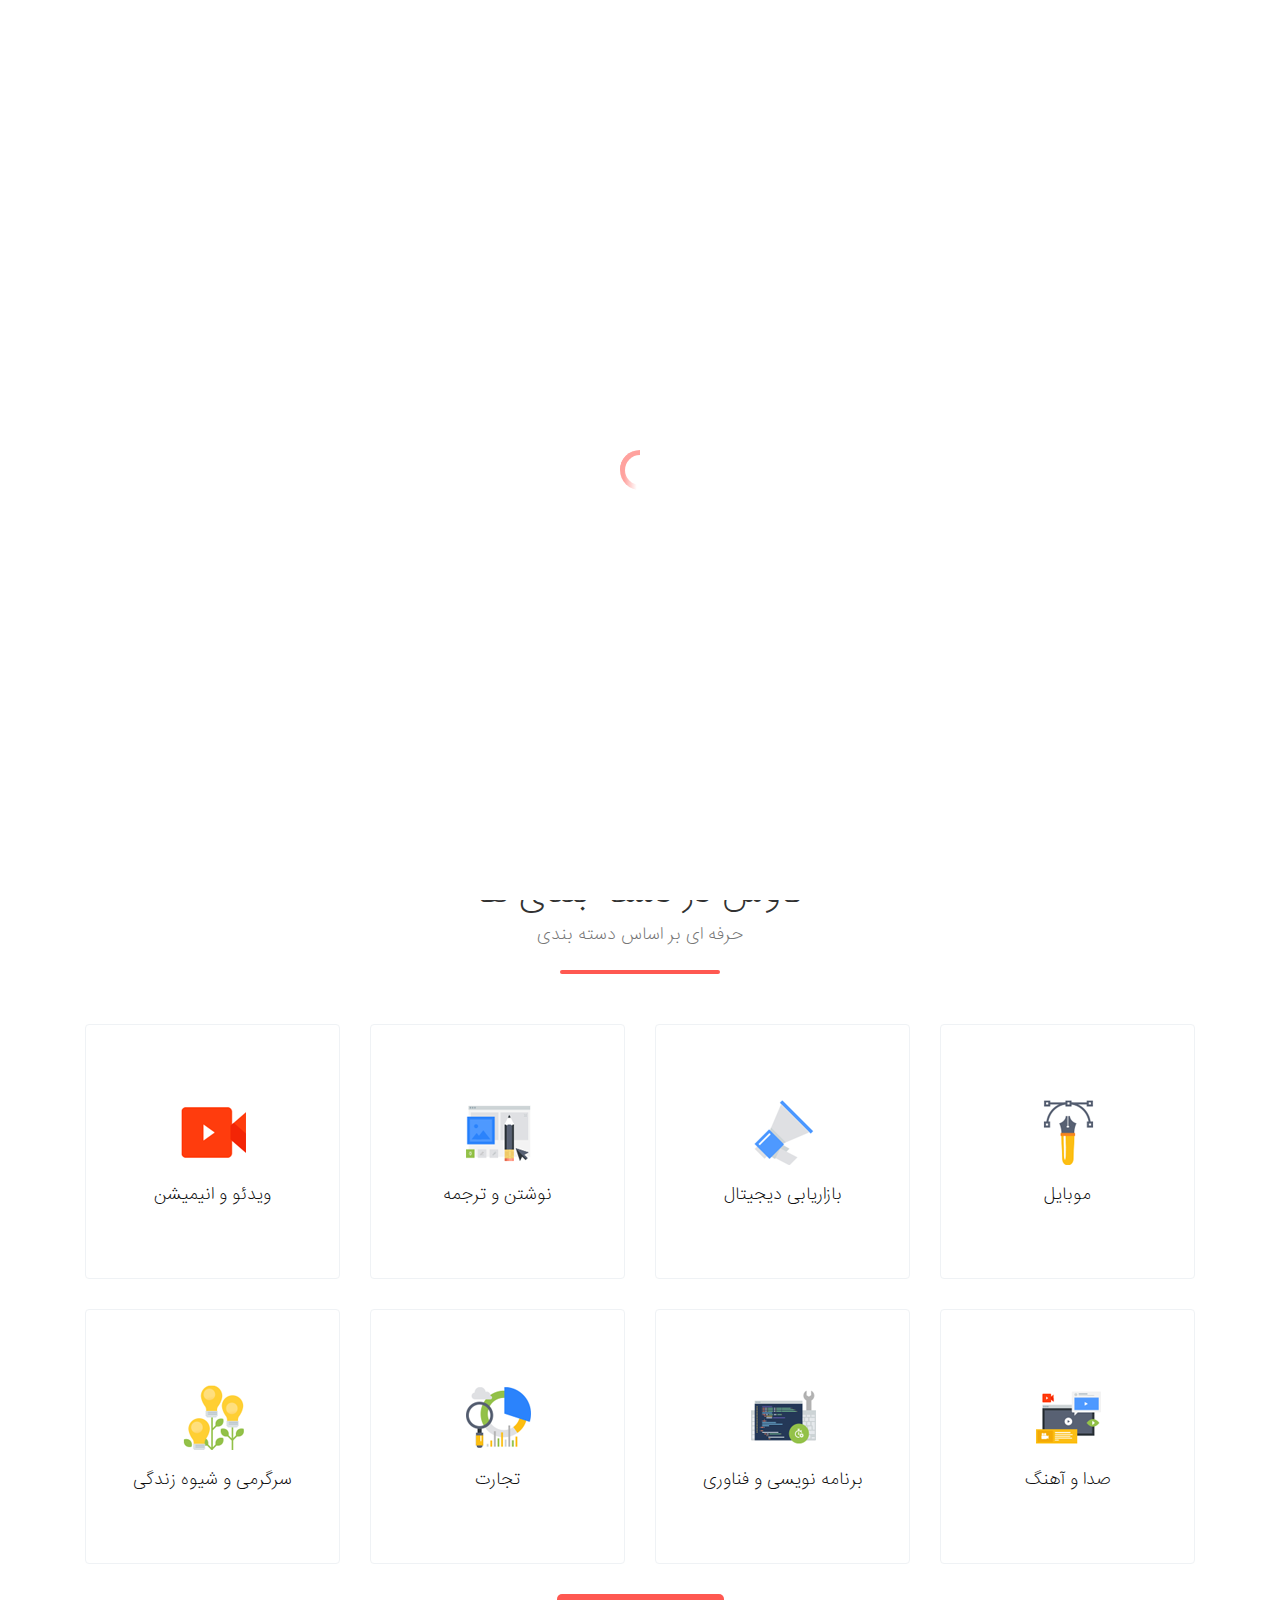
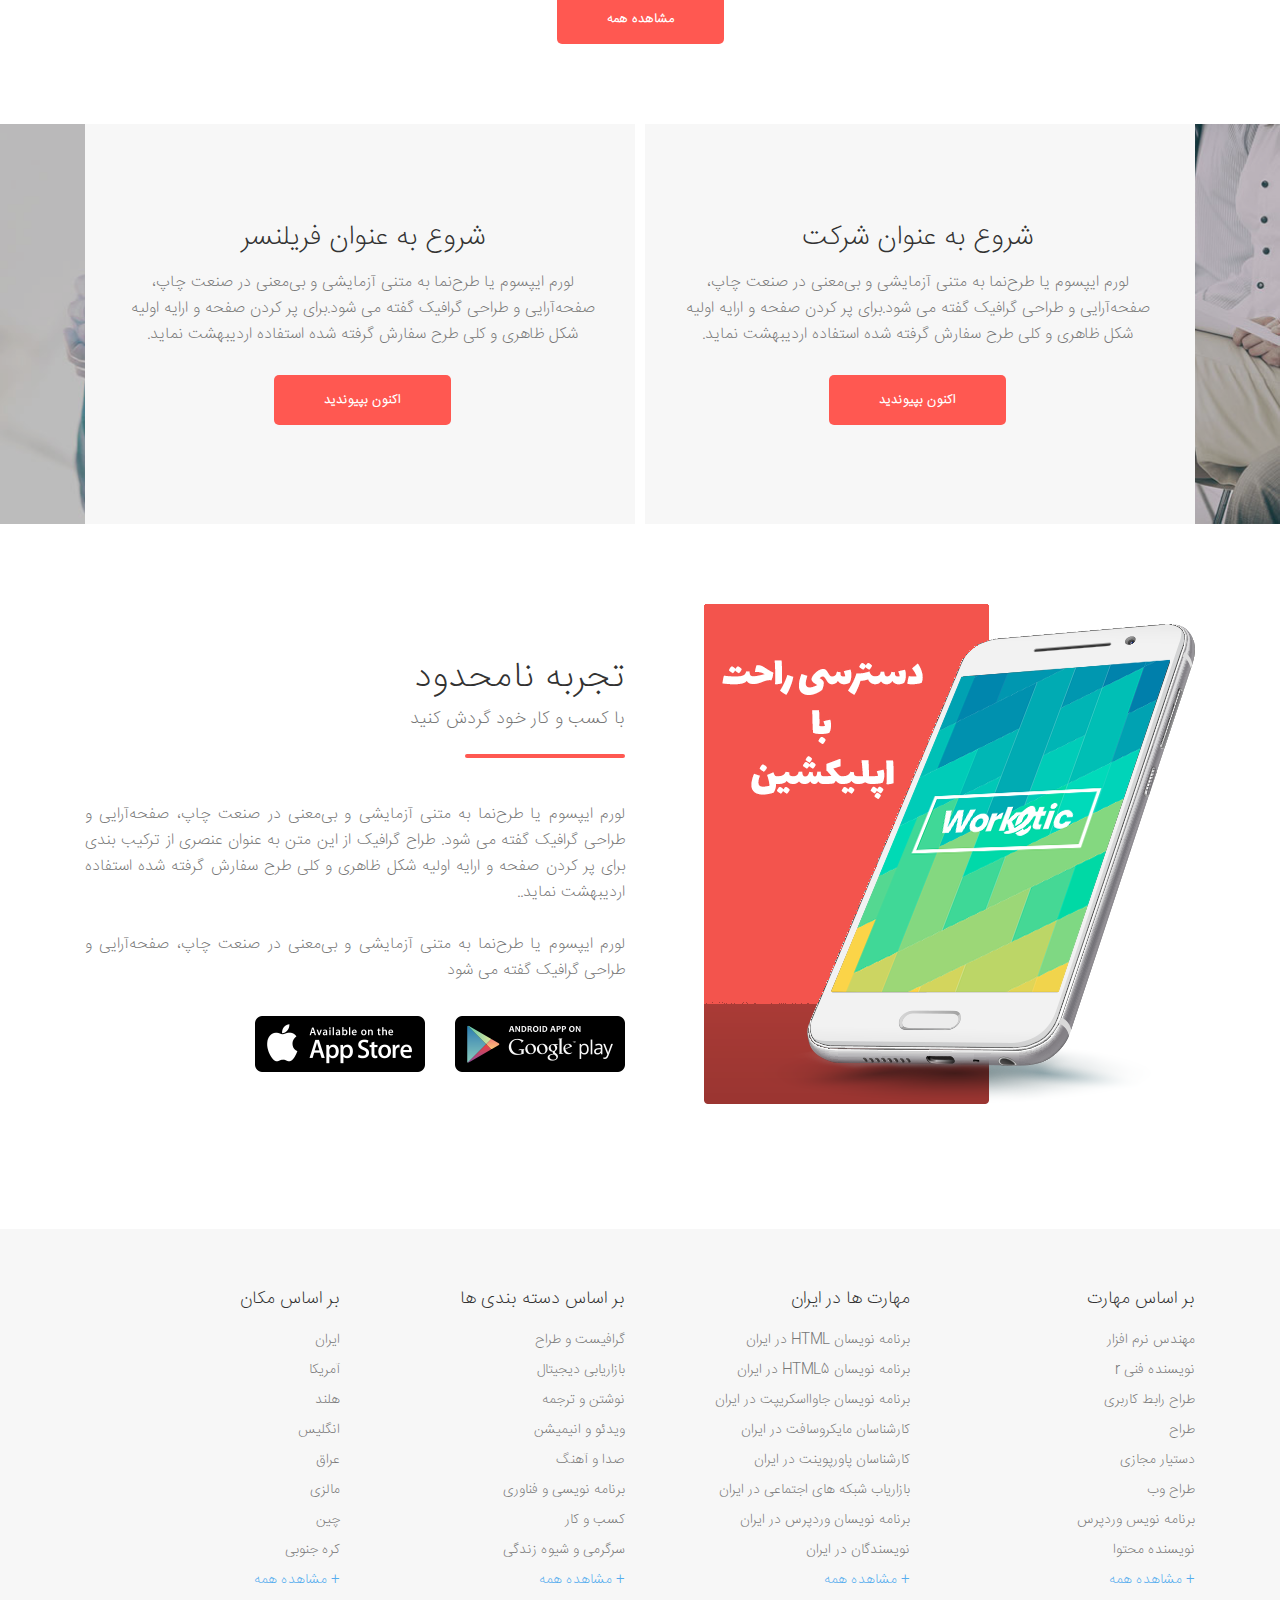
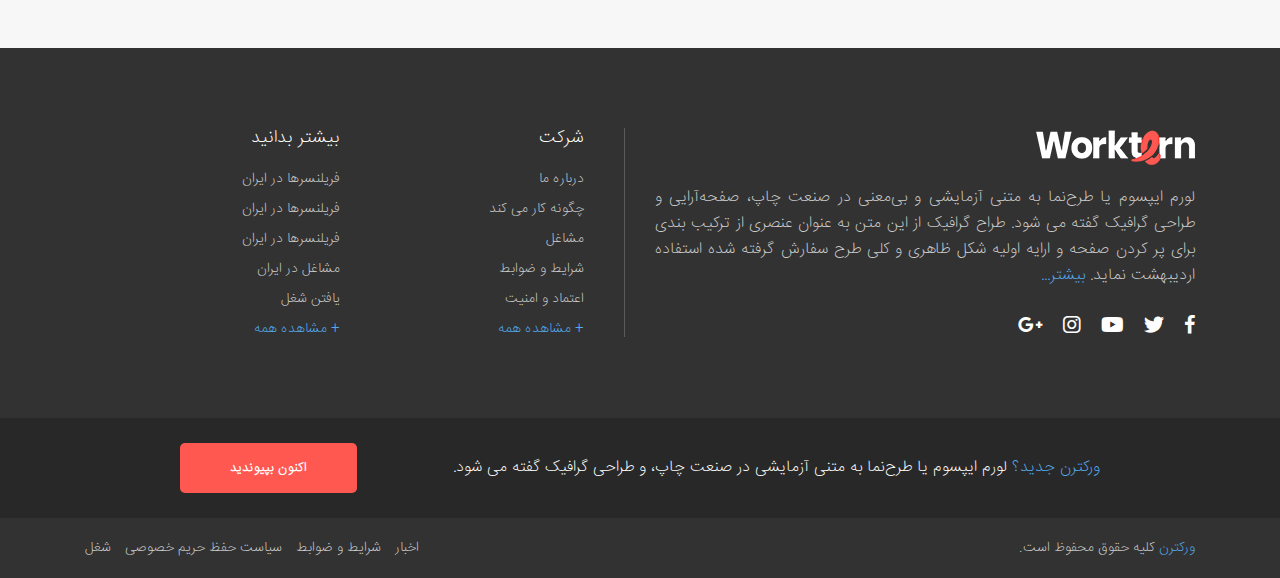
==== commit fd0ac8a2: "321" ====
--- a/worktern/index.html
+++ b/worktern/index.html
@@ -1,4 +1,4 @@
-<!doctype html>
+<!doctype html> 
 <!--[if lt IE 7]>		<html class="no-js lt-ie9 lt-ie8 lt-ie7" lang=""> <![endif]-->
 <!--[if IE 7]>			<html class="no-js lt-ie9 lt-ie8" lang=""> <![endif]-->
 <!--[if IE 8]>			<html class="no-js lt-ie9" lang=""> <![endif]-->
